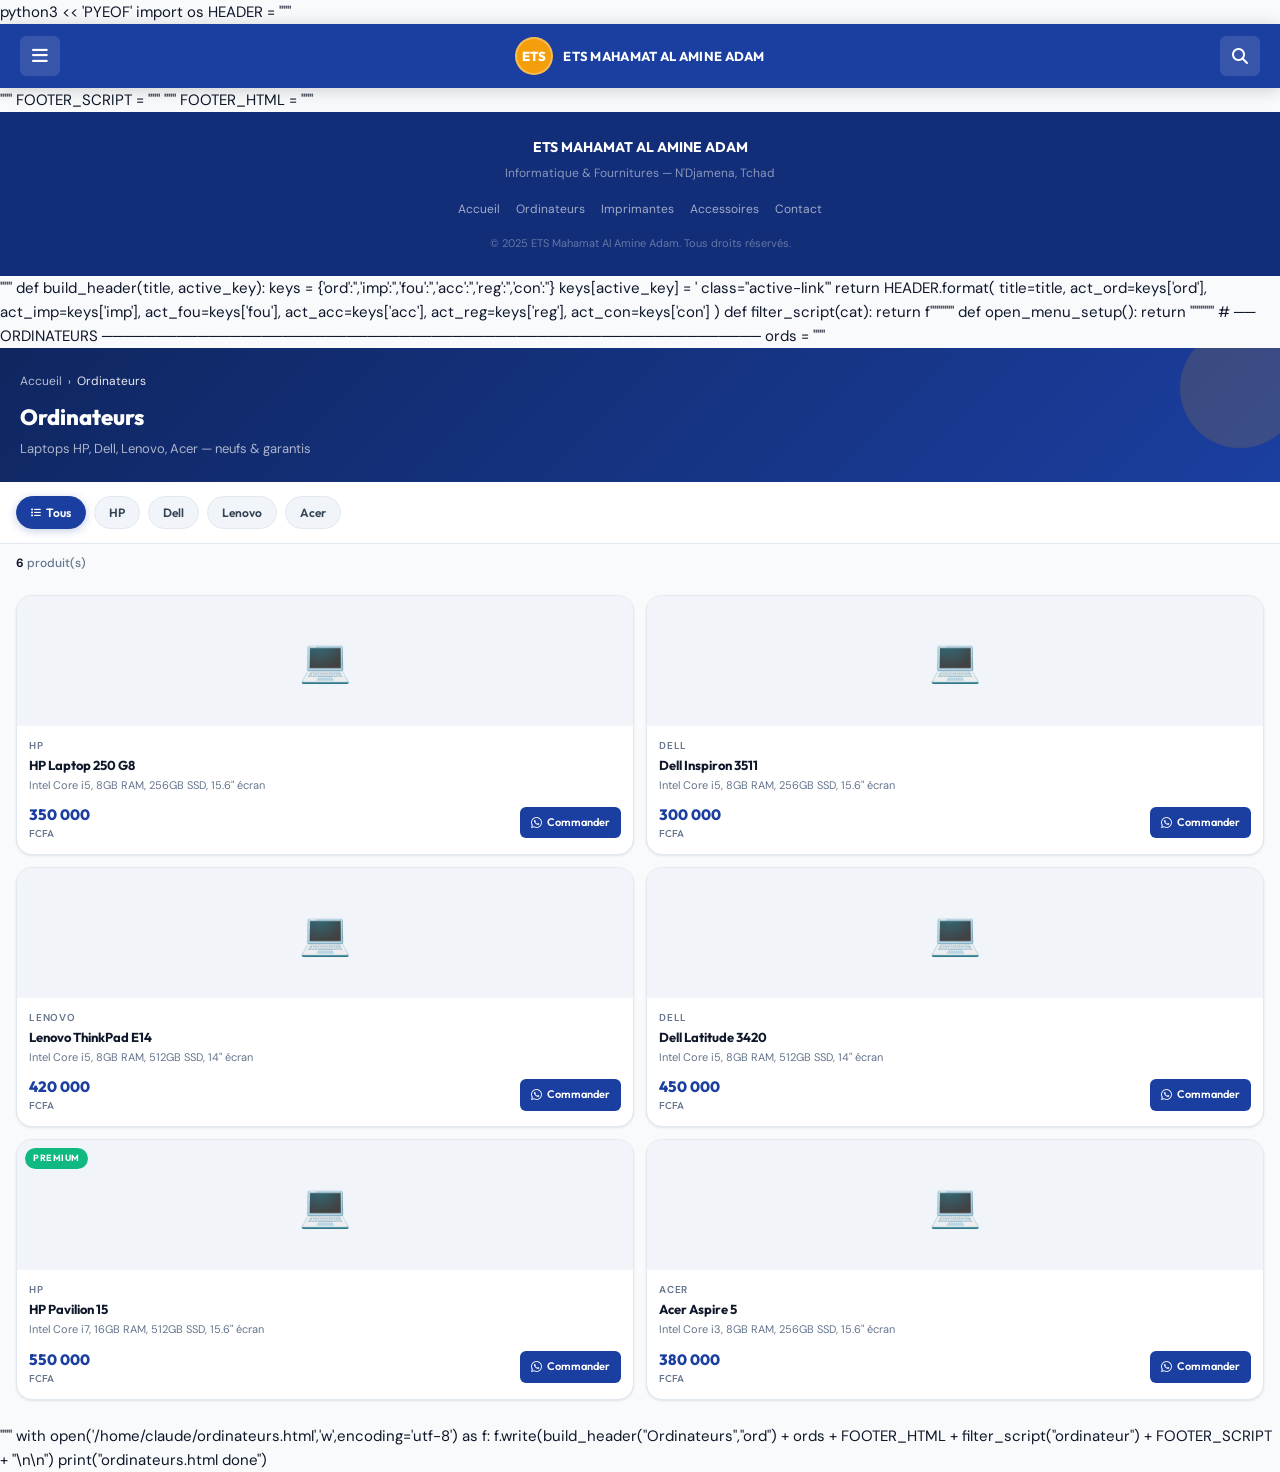
==== ordinateurs.html @ 122f4b89 "Add files via upload" ====
python3 << 'PYEOF'
import os

HEADER = """<!DOCTYPE html>
<html lang="fr">
<head>
  <meta charset="UTF-8">
  <meta name="viewport" content="width=device-width, initial-scale=1.0">
  <title>{title} — ETS Mahamat Al Amine Adam</title>
  <link rel="stylesheet" href="style.css">
  <link rel="stylesheet" href="https://cdnjs.cloudflare.com/ajax/libs/font-awesome/6.5.0/css/all.min.css">
</head>
<body>
<div class="menu-overlay" id="menuOverlay" onclick="closeMenu()"></div>
<header class="header">
  <div class="top-bar">
    <button class="menu-btn" onclick="openMenu()"><i class="fa-solid fa-bars"></i></button>
    <div class="logo">
      <div class="logo-fallback">ETS</div>
      <span>ETS MAHAMAT AL AMINE ADAM</span>
    </div>
    <div class="header-icons">
      <button class="icon-btn" onclick="toggleSearch()"><i class="fa-solid fa-magnifying-glass"></i></button>
    </div>
  </div>
  <div class="search-bar" id="searchBar">
    <span class="search-icon-inner"><i class="fa-solid fa-magnifying-glass"></i></span>
    <input type="text" id="searchInput" placeholder="Rechercher un produit, une marque...">
  </div>
  <div id="searchResults"></div>
</header>
<nav class="dropdown-menu" id="dropdownMenu">
  <div class="menu-header">
    <div class="menu-logo"><div class="menu-logo-badge">ETS</div><span>ETS MAHAMAT<br>AL AMINE ADAM</span></div>
    <button class="close-btn" onclick="closeMenu()"><i class="fa-solid fa-xmark"></i></button>
  </div>
  <ul>
    <li><a href="index.html"><span class="nav-icon"><i class="fa-solid fa-house"></i></span>Accueil</a></li>
    <li><a href="ordinateurs.html"{act_ord}><span class="nav-icon"><i class="fa-solid fa-laptop"></i></span>Ordinateurs</a></li>
    <li><a href="imprimantes.html"{act_imp}><span class="nav-icon"><i class="fa-solid fa-print"></i></span>Imprimantes</a></li>
    <li><a href="fournitures.html"{act_fou}><span class="nav-icon"><i class="fa-solid fa-pencil"></i></span>Fournitures Scolaires</a></li>
    <li><a href="accessoires.html"{act_acc}><span class="nav-icon"><i class="fa-solid fa-computer-mouse"></i></span>Accessoires</a></li>
    <li><a href="registres.html"{act_reg}><span class="nav-icon"><i class="fa-solid fa-book"></i></span>Livres & Registres</a></li>
    <li><a href="contacts.html"{act_con}><span class="nav-icon"><i class="fa-solid fa-phone"></i></span>Contact</a></li>
  </ul>
  <div class="menu-social">
    <a href="https://facebook.com/Ibrahim%20Mahamat%20Al%20Amine" target="_blank"><i class="fab fa-facebook-f"></i></a>
    <a href="https://instagram.com/ibra.alamine7" target="_blank"><i class="fab fa-instagram"></i></a>
    <a href="https://snapchat.com/add/ibra_alamine7" target="_blank"><i class="fab fa-snapchat-ghost"></i></a>
    <a href="https://wa.me/23566322486" target="_blank"><i class="fab fa-whatsapp"></i></a>
  </div>
</nav>"""

FOOTER_SCRIPT = """<script src="products.js"></script>
<script src="search.js"></script>
<script>
function openMenu(){{document.getElementById('dropdownMenu').classList.add('active');document.getElementById('menuOverlay').classList.add('active');document.body.style.overflow='hidden';}}
function closeMenu(){{document.getElementById('dropdownMenu').classList.remove('active');document.getElementById('menuOverlay').classList.remove('active');document.body.style.overflow='';}}
function toggleSearch(){{const bar=document.getElementById('searchBar');bar.classList.toggle('open');if(bar.classList.contains('open'))document.getElementById('searchInput').focus();else{{document.getElementById('searchResults').innerHTML='';document.getElementById('searchInput').value='';}}}}
</script>"""

FOOTER_HTML = """<footer class="footer">
  <div class="footer-logo">ETS MAHAMAT AL AMINE ADAM</div>
  <div class="footer-sub">Informatique & Fournitures — N'Djamena, Tchad</div>
  <div class="footer-links">
    <a href="index.html">Accueil</a><a href="ordinateurs.html">Ordinateurs</a><a href="imprimantes.html">Imprimantes</a><a href="accessoires.html">Accessoires</a><a href="contacts.html">Contact</a>
  </div>
  <div class="footer-copy">© 2025 ETS Mahamat Al Amine Adam. Tous droits réservés.</div>
</footer>"""

def build_header(title, active_key):
    keys = {'ord':'','imp':'','fou':'','acc':'','reg':'','con':''}
    keys[active_key] = ' class="active-link"'
    return HEADER.format(
        title=title,
        act_ord=keys['ord'], act_imp=keys['imp'], act_fou=keys['fou'],
        act_acc=keys['acc'], act_reg=keys['reg'], act_con=keys['con']
    )

def filter_script(cat):
    return f"""<script>
document.addEventListener("DOMContentLoaded", function () {{
  openMenuSetup();
  const products = document.querySelectorAll(".product-card-item");
  window.filterBrand = function(brand, el) {{
    document.querySelectorAll(".filter-chip").forEach(b=>b.classList.remove("active"));
    if(el) el.classList.add("active");
    let count=0;
    products.forEach(p=>{{
      const show = brand==="all"||p.dataset.brand===brand;
      p.style.display = show?"":"none";
      if(show) count++;
    }});
    document.getElementById("productCount").innerHTML = "<strong>"+count+"</strong> produit(s) trouvé(s)";
  }};
  document.getElementById("productCount").innerHTML = "<strong>"+products.length+"</strong> produit(s)";
}});
</script>"""

def open_menu_setup():
    return """<script>
function openMenuSetup(){
  // already handled globally
}
</script>"""

# ── ORDINATEURS ──────────────────────────────────────────────────────────────
ords = """
<div class="page-hero">
  <div class="breadcrumb"><a href="index.html">Accueil</a><span class="breadcrumb-sep">›</span><span>Ordinateurs</span></div>
  <div class="page-title-main">Ordinateurs</div>
  <div class="page-subtitle">Laptops HP, Dell, Lenovo, Acer — neufs & garantis</div>
</div>
<div class="filter-bar">
  <span class="filter-chip active" onclick="filterBrand('all',this)"><i class="fa-solid fa-list" style="font-size:10px;"></i> Tous</span>
  <span class="filter-chip" onclick="filterBrand('hp',this)">HP</span>
  <span class="filter-chip" onclick="filterBrand('dell',this)">Dell</span>
  <span class="filter-chip" onclick="filterBrand('lenovo',this)">Lenovo</span>
  <span class="filter-chip" onclick="filterBrand('acer',this)">Acer</span>
</div>
<div class="product-count" id="productCount"></div>
<div class="products-list">
  <a href="produit.html?name=HP%20Laptop%20250%20G8&price=350000&img=images%2Fhp-laptop250g8-p1.jfif&desc=Intel%20Core%20i5%2C%208GB%20RAM%2C%20256GB%20SSD%2C%2015.6%20%C3%A9cran&cat=ordinateur&brand=HP" class="product-card product-card-item" data-brand="hp"><div class="product-img-wrap"><img src="images/hp-laptop250g8-p1.jfif" alt="HP Laptop 250 G8" onerror="this.style.display='none';this.nextElementSibling.style.display='flex'"><div class="product-emoji" style="display:none;">💻</div></div><div class="product-body"><div class="product-brand">HP</div><div class="product-name">HP Laptop 250 G8</div><div class="product-specs">Intel Core i5, 8GB RAM, 256GB SSD, 15.6" écran</div><div class="product-footer"><div class="product-price">350 000<small>FCFA</small></div><span class="btn-order"><i class="fab fa-whatsapp" style="font-size:12px;"></i> Commander</span></div></div></a>
  <a href="produit.html?name=Dell%20Inspiron%203511&price=300000&img=images%2Fdellinspiron153511-p1.jfif&desc=Intel%20Core%20i5%2C%208GB%20RAM%2C%20256GB%20SSD%2C%2015.6%20%C3%A9cran&cat=ordinateur&brand=Dell" class="product-card product-card-item" data-brand="dell"><div class="product-img-wrap"><img src="images/dellinspiron153511-p1.jfif" alt="Dell Inspiron 3511" onerror="this.style.display='none';this.nextElementSibling.style.display='flex'"><div class="product-emoji" style="display:none;">💻</div></div><div class="product-body"><div class="product-brand">DELL</div><div class="product-name">Dell Inspiron 3511</div><div class="product-specs">Intel Core i5, 8GB RAM, 256GB SSD, 15.6" écran</div><div class="product-footer"><div class="product-price">300 000<small>FCFA</small></div><span class="btn-order"><i class="fab fa-whatsapp" style="font-size:12px;"></i> Commander</span></div></div></a>
  <a href="produit.html?name=Lenovo%20ThinkPad%20E14&price=420000&img=images%2Flenovothinkpade14-p1.jfif&desc=Intel%20Core%20i5%2C%208GB%20RAM%2C%20512GB%20SSD%2C%2014%20%C3%A9cran&cat=ordinateur&brand=Lenovo" class="product-card product-card-item" data-brand="lenovo"><div class="product-img-wrap"><img src="images/lenovothinkpade14-p1.jfif" alt="Lenovo ThinkPad E14" onerror="this.style.display='none';this.nextElementSibling.style.display='flex'"><div class="product-emoji" style="display:none;">💻</div></div><div class="product-body"><div class="product-brand">LENOVO</div><div class="product-name">Lenovo ThinkPad E14</div><div class="product-specs">Intel Core i5, 8GB RAM, 512GB SSD, 14" écran</div><div class="product-footer"><div class="product-price">420 000<small>FCFA</small></div><span class="btn-order"><i class="fab fa-whatsapp" style="font-size:12px;"></i> Commander</span></div></div></a>
  <a href="produit.html?name=Dell%20Latitude%203420&price=450000&img=images%2Fdelllatitude342-p1.jfif&desc=Intel%20Core%20i5%2C%208GB%20RAM%2C%20512GB%20SSD%2C%2014%20%C3%A9cran&cat=ordinateur&brand=Dell" class="product-card product-card-item" data-brand="dell"><div class="product-img-wrap"><img src="images/delllatitude342-p1.jfif" alt="Dell Latitude 3420" onerror="this.style.display='none';this.nextElementSibling.style.display='flex'"><div class="product-emoji" style="display:none;">💻</div></div><div class="product-body"><div class="product-brand">DELL</div><div class="product-name">Dell Latitude 3420</div><div class="product-specs">Intel Core i5, 8GB RAM, 512GB SSD, 14" écran</div><div class="product-footer"><div class="product-price">450 000<small>FCFA</small></div><span class="btn-order"><i class="fab fa-whatsapp" style="font-size:12px;"></i> Commander</span></div></div></a>
  <a href="produit.html?name=HP%20Pavilion%2015&price=550000&img=images%2Fhp-pavilion15-p1.jfif&desc=Intel%20Core%20i7%2C%2016GB%20RAM%2C%20512GB%20SSD%2C%2015.6%20%C3%A9cran&cat=ordinateur&brand=HP" class="product-card product-card-item" data-brand="hp"><div class="product-img-wrap"><img src="images/hp-pavilion15-p1.jfif" alt="HP Pavilion 15" onerror="this.style.display='none';this.nextElementSibling.style.display='flex'"><div class="product-emoji" style="display:none;">💻</div><span class="product-badge new">Premium</span></div><div class="product-body"><div class="product-brand">HP</div><div class="product-name">HP Pavilion 15</div><div class="product-specs">Intel Core i7, 16GB RAM, 512GB SSD, 15.6" écran</div><div class="product-footer"><div class="product-price">550 000<small>FCFA</small></div><span class="btn-order"><i class="fab fa-whatsapp" style="font-size:12px;"></i> Commander</span></div></div></a>
  <a href="produit.html?name=Acer%20Aspire%205&price=380000&img=images%2Faceraspire5-p1.jfif&desc=Intel%20Core%20i3%2C%208GB%20RAM%2C%20256GB%20SSD%2C%2015.6%20%C3%A9cran&cat=ordinateur&brand=Acer" class="product-card product-card-item" data-brand="acer"><div class="product-img-wrap"><img src="images/aceraspire5-p1.jfif" alt="Acer Aspire 5" onerror="this.style.display='none';this.nextElementSibling.style.display='flex'"><div class="product-emoji" style="display:none;">💻</div></div><div class="product-body"><div class="product-brand">ACER</div><div class="product-name">Acer Aspire 5</div><div class="product-specs">Intel Core i3, 8GB RAM, 256GB SSD, 15.6" écran</div><div class="product-footer"><div class="product-price">380 000<small>FCFA</small></div><span class="btn-order"><i class="fab fa-whatsapp" style="font-size:12px;"></i> Commander</span></div></div></a>
</div>"""

with open('/home/claude/ordinateurs.html','w',encoding='utf-8') as f:
    f.write(build_header("Ordinateurs","ord") + ords + FOOTER_HTML + filter_script("ordinateur") + FOOTER_SCRIPT + "\n</body>\n</html>")

print("ordinateurs.html done")
---- style.css ----
/* ============================================================
   ETS MAHAMAT AL AMINE ADAM — Professional Store CSS
   ============================================================ */

@import url('https://fonts.googleapis.com/css2?family=Outfit:wght@300;400;500;600;700;800&family=DM+Sans:ital,wght@0,300;0,400;0,500;0,600;1,300&display=swap');

/* ── Variables ─────────────────────────────────────────────── */
:root {
  --blue:        #1B3FA0;
  --blue-dark:   #132e78;
  --blue-mid:    #2452c0;
  --blue-light:  #e8eef9;
  --blue-xlight: #f0f4fd;
  --accent:      #F59E0B;
  --accent-dark: #d4870a;
  --green:       #10b981;
  --red:         #ef4444;
  --text-1:      #0f172a;
  --text-2:      #334155;
  --text-3:      #64748b;
  --text-4:      #94a3b8;
  --border:      #e2e8f0;
  --border-2:    #cbd5e1;
  --surface:     #ffffff;
  --surface-2:   #f8fafc;
  --surface-3:   #f1f5f9;
  --radius-sm:   6px;
  --radius:      10px;
  --radius-lg:   16px;
  --radius-xl:   24px;
  --shadow-sm:   0 1px 3px rgba(0,0,0,.06), 0 1px 2px rgba(0,0,0,.04);
  --shadow:      0 4px 16px rgba(27,63,160,.08), 0 1px 4px rgba(0,0,0,.04);
  --shadow-md:   0 8px 32px rgba(27,63,160,.12), 0 2px 8px rgba(0,0,0,.06);
  --shadow-lg:   0 20px 48px rgba(27,63,160,.16), 0 4px 12px rgba(0,0,0,.08);
  --font:        'Outfit', sans-serif;
  --font-body:   'DM Sans', sans-serif;
  --transition:  0.2s cubic-bezier(.4,0,.2,1);
  --header-h:    64px;
}

/* ── Reset ──────────────────────────────────────────────────── */
*, *::before, *::after { box-sizing: border-box; margin: 0; padding: 0; }
html { scroll-behavior: smooth; }
body {
  font-family: var(--font-body);
  background: var(--surface-2);
  color: var(--text-1);
  font-size: 15px;
  line-height: 1.6;
  -webkit-font-smoothing: antialiased;
}
img { display: block; max-width: 100%; }
a { text-decoration: none; color: inherit; }
ul { list-style: none; }
button { cursor: pointer; font-family: var(--font); border: none; background: none; }

/* ── Header ─────────────────────────────────────────────────── */
.header {
  position: sticky;
  top: 0;
  z-index: 200;
  background: var(--blue);
  height: var(--header-h);
  box-shadow: 0 2px 16px rgba(0,0,0,.18);
}

.top-bar {
  display: flex;
  align-items: center;
  height: var(--header-h);
  padding: 0 20px;
  gap: 12px;
}

.menu-btn {
  width: 40px; height: 40px;
  display: flex; align-items: center; justify-content: center;
  background: rgba(255,255,255,.12);
  color: #fff;
  font-size: 18px;
  border-radius: var(--radius-sm);
  transition: background var(--transition);
  flex-shrink: 0;
}
.menu-btn:hover { background: rgba(255,255,255,.2); }

.logo {
  display: flex;
  align-items: center;
  gap: 10px;
  flex: 1;
  justify-content: center;
  overflow: hidden;
}
.logo img {
  width: 38px; height: 38px;
  border-radius: 50%;
  object-fit: cover;
  border: 2px solid rgba(255,255,255,.3);
  flex-shrink: 0;
}
.logo-fallback {
  width: 38px; height: 38px;
  border-radius: 50%;
  background: var(--accent);
  display: flex; align-items: center; justify-content: center;
  font-family: var(--font);
  font-weight: 800;
  font-size: 13px;
  color: #fff;
  flex-shrink: 0;
  border: 2px solid rgba(255,255,255,.3);
}
.logo span {
  font-family: var(--font);
  font-weight: 700;
  font-size: 13px;
  color: #fff;
  letter-spacing: .3px;
  white-space: nowrap;
  overflow: hidden;
  text-overflow: ellipsis;
}

.header-icons {
  display: flex;
  align-items: center;
  gap: 4px;
  flex-shrink: 0;
}
.icon-btn {
  width: 40px; height: 40px;
  display: flex; align-items: center; justify-content: center;
  background: rgba(255,255,255,.12);
  color: #fff;
  font-size: 16px;
  border-radius: var(--radius-sm);
  transition: background var(--transition);
  position: relative;
}
.icon-btn:hover { background: rgba(255,255,255,.22); }

/* ── Search Bar ─────────────────────────────────────────────── */
.search-bar {
  display: none;
  background: var(--blue-dark);
  padding: 10px 16px;
  border-top: 1px solid rgba(255,255,255,.1);
  position: relative;
}
.search-bar.open { display: block; }
.search-bar input {
  width: 100%;
  padding: 10px 16px 10px 40px;
  background: rgba(255,255,255,.13);
  border: 1px solid rgba(255,255,255,.18);
  border-radius: var(--radius);
  color: #fff;
  font-family: var(--font-body);
  font-size: 14px;
  outline: none;
  transition: border-color var(--transition), background var(--transition);
}
.search-bar input::placeholder { color: rgba(255,255,255,.5); }
.search-bar input:focus {
  background: rgba(255,255,255,.2);
  border-color: rgba(255,255,255,.4);
}
.search-icon-inner {
  position: absolute;
  left: 28px;
  top: 50%;
  transform: translateY(-50%);
  color: rgba(255,255,255,.5);
  font-size: 15px;
  pointer-events: none;
}

#searchResults {
  background: var(--surface);
  border-radius: 0 0 var(--radius-lg) var(--radius-lg);
  overflow: hidden;
  box-shadow: var(--shadow-md);
  max-height: 380px;
  overflow-y: auto;
}
#searchResults .product {
  display: flex;
  align-items: center;
  gap: 12px;
  padding: 10px 16px;
  border-bottom: 1px solid var(--border);
  transition: background var(--transition);
}
#searchResults .product:hover { background: var(--blue-xlight); }
#searchResults .product img {
  width: 48px; height: 48px;
  object-fit: cover;
  border-radius: var(--radius-sm);
  background: var(--surface-3);
  flex-shrink: 0;
}
#searchResults .product .info { flex: 1; overflow: hidden; }
#searchResults .product h3 {
  font-family: var(--font);
  font-size: 13px;
  font-weight: 600;
  color: var(--text-1);
  white-space: nowrap; overflow: hidden; text-overflow: ellipsis;
}
#searchResults .product .specs { font-size: 11px; color: var(--text-3); }
#searchResults .product .price {
  font-family: var(--font);
  font-weight: 700;
  font-size: 13px;
  color: var(--blue);
  white-space: nowrap;
  flex-shrink: 0;
}

/* ── Dropdown Menu ──────────────────────────────────────────── */
.dropdown-menu {
  position: fixed;
  top: 0; left: -100%;
  width: min(300px, 85vw);
  height: 100vh;
  background: var(--blue-dark);
  z-index: 1000;
  display: flex;
  flex-direction: column;
  transition: left 0.3s cubic-bezier(.4,0,.2,1);
  overflow-y: auto;
}
.dropdown-menu.active { left: 0; }

.menu-overlay {
  display: none;
  position: fixed;
  inset: 0;
  background: rgba(0,0,0,.5);
  z-index: 999;
  backdrop-filter: blur(2px);
}
.menu-overlay.active { display: block; }

.menu-header {
  display: flex;
  align-items: center;
  justify-content: space-between;
  padding: 18px 20px;
  border-bottom: 1px solid rgba(255,255,255,.1);
}
.menu-logo {
  display: flex; align-items: center; gap: 10px;
}
.menu-logo-badge {
  width: 34px; height: 34px;
  border-radius: 50%;
  background: var(--accent);
  display: flex; align-items: center; justify-content: center;
  font-family: var(--font);
  font-weight: 800; font-size: 11px; color: #fff;
}
.menu-logo span {
  font-family: var(--font);
  font-size: 11px; font-weight: 600;
  color: rgba(255,255,255,.8);
  line-height: 1.3;
  max-width: 160px;
}
.close-btn {
  width: 34px; height: 34px;
  display: flex; align-items: center; justify-content: center;
  background: rgba(255,255,255,.1);
  color: #fff; font-size: 16px;
  border-radius: var(--radius-sm);
  transition: background var(--transition);
}
.close-btn:hover { background: rgba(255,255,255,.2); }

.dropdown-menu ul { padding: 12px 0; flex: 1; }
.dropdown-menu ul li a {
  display: flex;
  align-items: center;
  gap: 12px;
  padding: 13px 20px;
  color: rgba(255,255,255,.8);
  font-family: var(--font);
  font-size: 14px;
  font-weight: 500;
  border-left: 3px solid transparent;
  transition: all var(--transition);
}
.dropdown-menu ul li a:hover,
.dropdown-menu ul li a.active-link {
  color: #fff;
  background: rgba(255,255,255,.08);
  border-left-color: var(--accent);
}
.dropdown-menu ul li a .nav-icon {
  font-size: 17px;
  width: 22px;
  text-align: center;
  flex-shrink: 0;
}

.menu-social {
  display: flex;
  gap: 10px;
  padding: 20px;
  border-top: 1px solid rgba(255,255,255,.1);
}
.menu-social a {
  width: 38px; height: 38px;
  border-radius: 50%;
  background: rgba(255,255,255,.1);
  display: flex; align-items: center; justify-content: center;
  color: #fff;
  font-size: 15px;
  transition: background var(--transition);
}
.menu-social a:hover { background: var(--accent); }

/* ── Hero ───────────────────────────────────────────────────── */
.hero {
  position: relative;
  background: linear-gradient(135deg, #0f2660 0%, #1B3FA0 50%, #2452c0 100%);
  padding: 44px 20px 40px;
  overflow: hidden;
  text-align: center;
}
.hero::before {
  content: '';
  position: absolute;
  inset: 0;
  background:
    radial-gradient(ellipse 60% 80% at 80% 50%, rgba(245,158,11,.12) 0%, transparent 60%),
    radial-gradient(ellipse 50% 60% at 10% 80%, rgba(255,255,255,.05) 0%, transparent 50%);
  pointer-events: none;
}
.hero-badge {
  display: inline-flex;
  align-items: center;
  gap: 6px;
  background: rgba(245,158,11,.2);
  border: 1px solid rgba(245,158,11,.4);
  color: var(--accent);
  font-family: var(--font);
  font-size: 11px;
  font-weight: 600;
  padding: 5px 12px;
  border-radius: 100px;
  margin-bottom: 16px;
  text-transform: uppercase;
  letter-spacing: .8px;
}
.hero h1 {
  font-family: var(--font);
  font-size: clamp(22px, 6vw, 28px);
  font-weight: 800;
  color: #fff;
  line-height: 1.25;
  margin-bottom: 12px;
  position: relative;
}
.hero h1 span { color: var(--accent); }
.hero p {
  color: rgba(255,255,255,.75);
  font-size: 14px;
  line-height: 1.7;
  max-width: 380px;
  margin: 0 auto 24px;
  position: relative;
}
.hero-btns {
  display: flex;
  gap: 10px;
  justify-content: center;
  flex-wrap: wrap;
  position: relative;
}
.btn-primary {
  display: inline-flex;
  align-items: center;
  gap: 7px;
  background: var(--accent);
  color: #fff;
  font-family: var(--font);
  font-weight: 600;
  font-size: 14px;
  padding: 11px 22px;
  border-radius: var(--radius);
  transition: all var(--transition);
  box-shadow: 0 4px 14px rgba(245,158,11,.4);
}
.btn-primary:hover {
  background: var(--accent-dark);
  transform: translateY(-1px);
  box-shadow: 0 6px 20px rgba(245,158,11,.5);
}
.btn-outline {
  display: inline-flex;
  align-items: center;
  gap: 7px;
  background: rgba(255,255,255,.1);
  border: 1px solid rgba(255,255,255,.3);
  color: #fff;
  font-family: var(--font);
  font-weight: 500;
  font-size: 14px;
  padding: 11px 22px;
  border-radius: var(--radius);
  transition: all var(--transition);
}
.btn-outline:hover {
  background: rgba(255,255,255,.18);
  border-color: rgba(255,255,255,.5);
}
.hero-stats {
  display: flex;
  justify-content: center;
  gap: 24px;
  margin-top: 28px;
  position: relative;
  padding-top: 24px;
  border-top: 1px solid rgba(255,255,255,.1);
}
.hero-stat { text-align: center; }
.hero-stat strong {
  display: block;
  font-family: var(--font);
  font-size: 20px;
  font-weight: 800;
  color: #fff;
}
.hero-stat span {
  font-size: 11px;
  color: rgba(255,255,255,.6);
  text-transform: uppercase;
  letter-spacing: .5px;
}

/* ── Features Strip ─────────────────────────────────────────── */
.features {
  display: grid;
  grid-template-columns: repeat(2, 1fr);
  gap: 1px;
  background: var(--border);
  border-top: 1px solid var(--border);
}
.feature {
  display: flex;
  align-items: center;
  gap: 10px;
  padding: 14px 14px;
  background: var(--surface);
}
.feature-icon {
  width: 38px; height: 38px;
  border-radius: var(--radius-sm);
  background: var(--blue-xlight);
  display: flex; align-items: center; justify-content: center;
  font-size: 18px;
  flex-shrink: 0;
}
.feature-text h4 {
  font-family: var(--font);
  font-size: 12px;
  font-weight: 700;
  color: var(--text-1);
  margin-bottom: 1px;
}
.feature-text p { font-size: 11px; color: var(--text-3); }

/* ── Section Titles ─────────────────────────────────────────── */
.section-header {
  padding: 28px 16px 16px;
  display: flex;
  align-items: center;
  justify-content: space-between;
}
.section-title-wrap {}
.section-label {
  display: inline-block;
  font-family: var(--font);
  font-size: 10px;
  font-weight: 700;
  color: var(--blue);
  text-transform: uppercase;
  letter-spacing: 1.5px;
  margin-bottom: 4px;
}
.section-title {
  font-family: var(--font);
  font-size: 20px;
  font-weight: 800;
  color: var(--text-1);
}
.section-link {
  font-family: var(--font);
  font-size: 13px;
  font-weight: 600;
  color: var(--blue);
  display: flex;
  align-items: center;
  gap: 4px;
  white-space: nowrap;
}
.section-link:hover { color: var(--blue-mid); }

/* ── Category Grid ──────────────────────────────────────────── */
.cat-grid {
  display: grid;
  grid-template-columns: repeat(3, 1fr);
  gap: 10px;
  padding: 0 16px 24px;
}
.cat-card {
  border-radius: var(--radius-lg);
  overflow: hidden;
  background: var(--surface);
  border: 1px solid var(--border);
  box-shadow: var(--shadow-sm);
  transition: all var(--transition);
  cursor: pointer;
  position: relative;
}
.cat-card:hover {
  transform: translateY(-3px);
  box-shadow: var(--shadow-md);
  border-color: var(--blue-light);
}
.cat-card:active { transform: translateY(0); }
.cat-img-wrap {
  height: 72px;
  display: flex; align-items: center; justify-content: center;
  font-size: 30px;
  background: var(--blue-xlight);
  position: relative;
  overflow: hidden;
}
.cat-img-wrap img {
  width: 100%; height: 100%;
  object-fit: cover;
  position: absolute; inset: 0;
}
.cat-img-wrap .cat-emoji {
  position: relative; z-index: 1;
}
.cat-body {
  padding: 10px 10px 12px;
}
.cat-body h3 {
  font-family: var(--font);
  font-size: 11px;
  font-weight: 700;
  color: var(--text-1);
  margin-bottom: 2px;
  line-height: 1.3;
}
.cat-body p {
  font-size: 10px;
  color: var(--blue);
  font-weight: 500;
}

/* ── Products Grid ──────────────────────────────────────────── */
.products-section { padding: 0 16px 24px; }
.products-grid {
  display: grid;
  grid-template-columns: repeat(2, 1fr);
  gap: 12px;
}
.product-card {
  background: var(--surface);
  border: 1px solid var(--border);
  border-radius: var(--radius-lg);
  overflow: hidden;
  cursor: pointer;
  transition: all var(--transition);
  box-shadow: var(--shadow-sm);
  position: relative;
}
.product-card:hover {
  transform: translateY(-3px);
  box-shadow: var(--shadow-md);
  border-color: var(--blue-light);
}
.product-card:active { transform: translateY(0); }
.product-img-wrap {
  position: relative;
  height: 130px;
  background: var(--surface-3);
  overflow: hidden;
}
.product-img-wrap img {
  width: 100%; height: 100%;
  object-fit: cover;
  transition: transform 0.4s ease;
}
.product-card:hover .product-img-wrap img { transform: scale(1.04); }
.product-img-wrap .product-emoji {
  position: absolute;
  inset: 0;
  display: flex; align-items: center; justify-content: center;
  font-size: 42px;
}
.product-badge {
  position: absolute;
  top: 8px; left: 8px;
  background: var(--blue);
  color: #fff;
  font-family: var(--font);
  font-size: 9px;
  font-weight: 700;
  padding: 3px 8px;
  border-radius: 100px;
  text-transform: uppercase;
  letter-spacing: .5px;
}
.product-badge.new { background: var(--green); }
.product-body { padding: 12px; }
.product-brand {
  font-size: 10px;
  font-weight: 600;
  color: var(--text-3);
  text-transform: uppercase;
  letter-spacing: .8px;
  margin-bottom: 3px;
}
.product-name {
  font-family: var(--font);
  font-size: 13px;
  font-weight: 700;
  color: var(--text-1);
  margin-bottom: 4px;
  line-height: 1.3;
}
.product-specs {
  font-size: 11px;
  color: var(--text-3);
  margin-bottom: 10px;
  line-height: 1.4;
  display: -webkit-box;
  -webkit-line-clamp: 2;
  -webkit-box-orient: vertical;
  overflow: hidden;
}
.product-footer {
  display: flex;
  align-items: center;
  justify-content: space-between;
}
.product-price {
  font-family: var(--font);
  font-size: 15px;
  font-weight: 800;
  color: var(--blue);
}
.product-price small {
  font-size: 10px;
  font-weight: 500;
  color: var(--text-3);
  display: block;
  margin-top: -1px;
}
.btn-order {
  display: flex;
  align-items: center;
  gap: 5px;
  background: var(--blue);
  color: #fff;
  font-family: var(--font);
  font-size: 11px;
  font-weight: 600;
  padding: 7px 11px;
  border-radius: var(--radius-sm);
  transition: all var(--transition);
  white-space: nowrap;
}
.btn-order:hover { background: var(--blue-mid); }
.btn-order:active { transform: scale(.97); }

/* ── Page Header (inner pages) ──────────────────────────────── */
.page-hero {
  background: linear-gradient(135deg, #0f2660 0%, #1B3FA0 100%);
  padding: 24px 20px 22px;
  position: relative;
  overflow: hidden;
}
.page-hero::before {
  content: '';
  position: absolute;
  right: -20px; top: -20px;
  width: 120px; height: 120px;
  border-radius: 50%;
  background: rgba(245,158,11,.15);
}
.breadcrumb {
  display: flex;
  align-items: center;
  gap: 6px;
  font-size: 12px;
  color: rgba(255,255,255,.6);
  margin-bottom: 8px;
}
.breadcrumb a {
  color: rgba(255,255,255,.7);
  transition: color var(--transition);
}
.breadcrumb a:hover { color: var(--accent); }
.breadcrumb span { color: rgba(255,255,255,.9); }
.breadcrumb-sep { font-size: 10px; }
.page-title-main {
  font-family: var(--font);
  font-size: 22px;
  font-weight: 800;
  color: #fff;
  margin-bottom: 4px;
}
.page-subtitle {
  font-size: 13px;
  color: rgba(255,255,255,.65);
}

/* ── Filters ────────────────────────────────────────────────── */
.filter-bar {
  padding: 14px 16px;
  background: var(--surface);
  border-bottom: 1px solid var(--border);
  display: flex;
  align-items: center;
  gap: 8px;
  overflow-x: auto;
  -webkit-overflow-scrolling: touch;
  scrollbar-width: none;
}
.filter-bar::-webkit-scrollbar { display: none; }
.filter-chip {
  display: inline-flex;
  align-items: center;
  gap: 5px;
  background: var(--surface-3);
  border: 1.5px solid var(--border);
  color: var(--text-2);
  font-family: var(--font);
  font-size: 12px;
  font-weight: 600;
  padding: 6px 14px;
  border-radius: 100px;
  white-space: nowrap;
  cursor: pointer;
  transition: all var(--transition);
  flex-shrink: 0;
}
.filter-chip:hover {
  border-color: var(--blue);
  color: var(--blue);
  background: var(--blue-xlight);
}
.filter-chip.active {
  background: var(--blue);
  border-color: var(--blue);
  color: #fff;
  box-shadow: 0 2px 8px rgba(27,63,160,.25);
}
.product-count {
  padding: 10px 16px;
  font-size: 12px;
  color: var(--text-3);
  font-weight: 500;
}
.product-count strong { color: var(--text-1); font-weight: 700; }

/* ── Products Listing Page ──────────────────────────────────── */
.products-list {
  display: grid;
  grid-template-columns: repeat(2, 1fr);
  gap: 12px;
  padding: 12px 16px 24px;
}

/* ── Promo Banner ───────────────────────────────────────────── */
.promo-banner {
  margin: 0 16px 16px;
  background: linear-gradient(135deg, #0f2660, #1B3FA0);
  border-radius: var(--radius-lg);
  padding: 18px 20px;
  display: flex;
  align-items: center;
  justify-content: space-between;
  overflow: hidden;
  position: relative;
}
.promo-banner::before {
  content: '';
  position: absolute;
  right: -10px; top: -15px;
  width: 100px; height: 100px;
  border-radius: 50%;
  background: rgba(245,158,11,.15);
}
.promo-text h3 {
  font-family: var(--font);
  font-size: 15px;
  font-weight: 800;
  color: #fff;
  margin-bottom: 3px;
}
.promo-text p { font-size: 12px; color: rgba(255,255,255,.7); }
.promo-action {
  background: var(--accent);
  color: #fff;
  font-family: var(--font);
  font-size: 12px;
  font-weight: 700;
  padding: 9px 16px;
  border-radius: var(--radius);
  white-space: nowrap;
  flex-shrink: 0;
  transition: all var(--transition);
  box-shadow: 0 3px 10px rgba(245,158,11,.4);
  position: relative;
  z-index: 1;
}
.promo-action:hover { background: var(--accent-dark); }

/* ── Product Detail Page ────────────────────────────────────── */
.detail-back {
  display: inline-flex;
  align-items: center;
  gap: 6px;
  font-family: var(--font);
  font-size: 13px;
  font-weight: 600;
  color: rgba(255,255,255,.8);
  margin-bottom: 8px;
  cursor: pointer;
  transition: color var(--transition);
}
.detail-back:hover { color: var(--accent); }

.detail-wrapper { padding: 0 0 32px; }

.detail-img-card {
  background: var(--surface-3);
  display: flex; align-items: center; justify-content: center;
  min-height: 260px;
  position: relative;
  overflow: hidden;
}
.detail-img-card img {
  width: 100%;
  max-height: 300px;
  object-fit: contain;
  padding: 16px;
}
.detail-img-card .detail-emoji {
  font-size: 90px;
  position: absolute;
  opacity: .15;
  right: -10px; bottom: -10px;
}

.detail-content { padding: 20px 16px 0; }

.detail-brand {
  font-size: 11px;
  font-weight: 700;
  color: var(--text-3);
  text-transform: uppercase;
  letter-spacing: 1px;
  margin-bottom: 6px;
}
.detail-name {
  font-family: var(--font);
  font-size: 22px;
  font-weight: 800;
  color: var(--text-1);
  line-height: 1.25;
  margin-bottom: 10px;
}
.detail-price-row {
  display: flex;
  align-items: center;
  gap: 12px;
  margin-bottom: 12px;
}
.detail-price {
  font-family: var(--font);
  font-size: 26px;
  font-weight: 800;
  color: var(--blue);
}
.detail-price small { font-size: 13px; font-weight: 500; }
.stock-badge {
  display: inline-flex;
  align-items: center;
  gap: 5px;
  background: #d1fae5;
  color: #065f46;
  font-family: var(--font);
  font-size: 11px;
  font-weight: 700;
  padding: 4px 10px;
  border-radius: 100px;
}
.stock-dot {
  width: 6px; height: 6px;
  border-radius: 50%;
  background: var(--green);
}

.detail-divider {
  height: 1px;
  background: var(--border);
  margin: 16px 0;
}

.detail-specs-grid {
  display: grid;
  grid-template-columns: repeat(2, 1fr);
  gap: 10px;
  margin-bottom: 16px;
}
.spec-item {
  background: var(--blue-xlight);
  border-radius: var(--radius);
  padding: 10px 12px;
}
.spec-item .spec-label {
  font-size: 10px;
  font-weight: 700;
  color: var(--text-3);
  text-transform: uppercase;
  letter-spacing: .8px;
  margin-bottom: 3px;
}
.spec-item .spec-val {
  font-family: var(--font);
  font-size: 13px;
  font-weight: 600;
  color: var(--text-1);
}

.qty-section { margin-bottom: 16px; }
.qty-label {
  font-family: var(--font);
  font-size: 13px;
  font-weight: 600;
  color: var(--text-2);
  margin-bottom: 10px;
}
.qty-row {
  display: flex;
  align-items: center;
  gap: 0;
  background: var(--surface-3);
  border: 1.5px solid var(--border-2);
  border-radius: var(--radius);
  overflow: hidden;
  width: fit-content;
}
.qty-btn {
  width: 44px; height: 44px;
  display: flex; align-items: center; justify-content: center;
  font-size: 20px;
  font-weight: 300;
  color: var(--text-2);
  transition: all var(--transition);
  background: transparent;
}
.qty-btn:hover { background: var(--border); color: var(--blue); }
.qty-input {
  width: 52px; height: 44px;
  text-align: center;
  border: none;
  border-left: 1.5px solid var(--border-2);
  border-right: 1.5px solid var(--border-2);
  background: var(--surface);
  font-family: var(--font);
  font-size: 16px;
  font-weight: 700;
  color: var(--text-1);
  outline: none;
}

.action-btns {
  display: flex;
  flex-direction: column;
  gap: 10px;
}
.btn-wa {
  display: flex;
  align-items: center;
  justify-content: center;
  gap: 10px;
  background: #25D366;
  color: #fff;
  font-family: var(--font);
  font-size: 15px;
  font-weight: 700;
  padding: 15px;
  border-radius: var(--radius);
  border: none;
  cursor: pointer;
  transition: all var(--transition);
  box-shadow: 0 4px 14px rgba(37,211,102,.35);
  text-decoration: none;
}
.btn-wa:hover {
  background: #1ebe5d;
  transform: translateY(-1px);
  box-shadow: 0 6px 20px rgba(37,211,102,.45);
}
.btn-wa i { font-size: 20px; }
.btn-wa-outline {
  display: flex;
  align-items: center;
  justify-content: center;
  gap: 8px;
  background: transparent;
  color: var(--blue);
  font-family: var(--font);
  font-size: 14px;
  font-weight: 600;
  padding: 13px;
  border-radius: var(--radius);
  border: 1.5px solid var(--blue);
  cursor: pointer;
  transition: all var(--transition);
  text-decoration: none;
}
.btn-wa-outline:hover { background: var(--blue-xlight); }

.detail-guarantee {
  display: flex;
  align-items: center;
  gap: 8px;
  background: var(--surface-3);
  border-radius: var(--radius);
  padding: 12px 14px;
  margin-top: 14px;
}
.detail-guarantee .g-icon { font-size: 20px; }
.detail-guarantee p { font-size: 12px; color: var(--text-2); line-height: 1.4; }
.detail-guarantee strong { font-weight: 700; color: var(--text-1); }

/* ── Contact Page ───────────────────────────────────────────── */
.contact-wrapper { padding: 20px 16px; }
.contact-card {
  background: var(--surface);
  border: 1px solid var(--border);
  border-radius: var(--radius-lg);
  overflow: hidden;
  box-shadow: var(--shadow);
  margin-bottom: 14px;
}
.contact-card-header {
  background: var(--blue-xlight);
  padding: 14px 16px;
  display: flex;
  align-items: center;
  gap: 10px;
  border-bottom: 1px solid var(--border);
}
.contact-card-header .ch-icon {
  width: 36px; height: 36px;
  border-radius: var(--radius-sm);
  background: var(--blue);
  display: flex; align-items: center; justify-content: center;
  font-size: 16px;
}
.contact-card-header h3 {
  font-family: var(--font);
  font-size: 14px;
  font-weight: 700;
  color: var(--text-1);
}
.contact-card-body { padding: 14px 16px; }
.contact-row {
  display: flex;
  align-items: center;
  gap: 10px;
  padding: 10px 0;
  border-bottom: 1px solid var(--border);
}
.contact-row:last-child { border-bottom: none; }
.contact-row-icon {
  width: 34px; height: 34px;
  border-radius: var(--radius-sm);
  background: var(--blue-xlight);
  display: flex; align-items: center; justify-content: center;
  font-size: 15px;
  flex-shrink: 0;
}
.contact-row-text { flex: 1; }
.contact-row-text .cr-label {
  font-size: 10px;
  font-weight: 700;
  color: var(--text-3);
  text-transform: uppercase;
  letter-spacing: .8px;
}
.contact-row-text .cr-val {
  font-family: var(--font);
  font-size: 14px;
  font-weight: 600;
  color: var(--text-1);
}
.contact-row-text .cr-val a {
  color: var(--blue);
  transition: color var(--transition);
}
.contact-row-text .cr-val a:hover { color: var(--blue-mid); }

.btn-wa-full {
  display: flex;
  align-items: center;
  justify-content: center;
  gap: 10px;
  background: #25D366;
  color: #fff;
  font-family: var(--font);
  font-size: 15px;
  font-weight: 700;
  padding: 15px;
  border-radius: var(--radius);
  transition: all var(--transition);
  box-shadow: 0 4px 14px rgba(37,211,102,.35);
  margin-bottom: 14px;
}
.btn-wa-full:hover {
  background: #1ebe5d;
  box-shadow: 0 6px 20px rgba(37,211,102,.45);
}
.btn-wa-full i { font-size: 20px; }
.social-row {
  display: flex;
  gap: 10px;
  margin-bottom: 24px;
}
.social-btn {
  flex: 1;
  display: flex;
  align-items: center;
  justify-content: center;
  gap: 8px;
  padding: 12px;
  border-radius: var(--radius);
  font-family: var(--font);
  font-size: 13px;
  font-weight: 600;
  border: 1.5px solid var(--border);
  color: var(--text-2);
  transition: all var(--transition);
  background: var(--surface);
}
.social-btn:hover { border-color: var(--blue); color: var(--blue); background: var(--blue-xlight); }
.social-btn i { font-size: 16px; }
.social-btn.fb i { color: #1877f2; }
.social-btn.ig i { color: #e1306c; }
.social-btn.sc i { color: #fffc00; background: #000; border-radius: 3px; }

/* ── Footer ─────────────────────────────────────────────────── */
.footer {
  background: var(--blue-dark);
  padding: 24px 20px;
  text-align: center;
}
.footer-logo {
  font-family: var(--font);
  font-size: 14px;
  font-weight: 700;
  color: #fff;
  margin-bottom: 6px;
}
.footer-sub {
  font-size: 12px;
  color: rgba(255,255,255,.5);
  margin-bottom: 16px;
}
.footer-links {
  display: flex;
  justify-content: center;
  gap: 16px;
  flex-wrap: wrap;
  margin-bottom: 16px;
}
.footer-links a {
  font-size: 12px;
  color: rgba(255,255,255,.6);
  transition: color var(--transition);
}
.footer-links a:hover { color: var(--accent); }
.footer-copy {
  font-size: 11px;
  color: rgba(255,255,255,.35);
}

/* ── Utility ────────────────────────────────────────────────── */
.visually-hidden { position: absolute; width: 1px; height: 1px; overflow: hidden; clip: rect(0,0,0,0); }
.empty-state {
  grid-column: 1/-1;
  text-align: center;
  padding: 40px 20px;
  color: var(--text-3);
}
.empty-state .es-icon { font-size: 40px; margin-bottom: 10px; }
.empty-state p { font-size: 14px; }
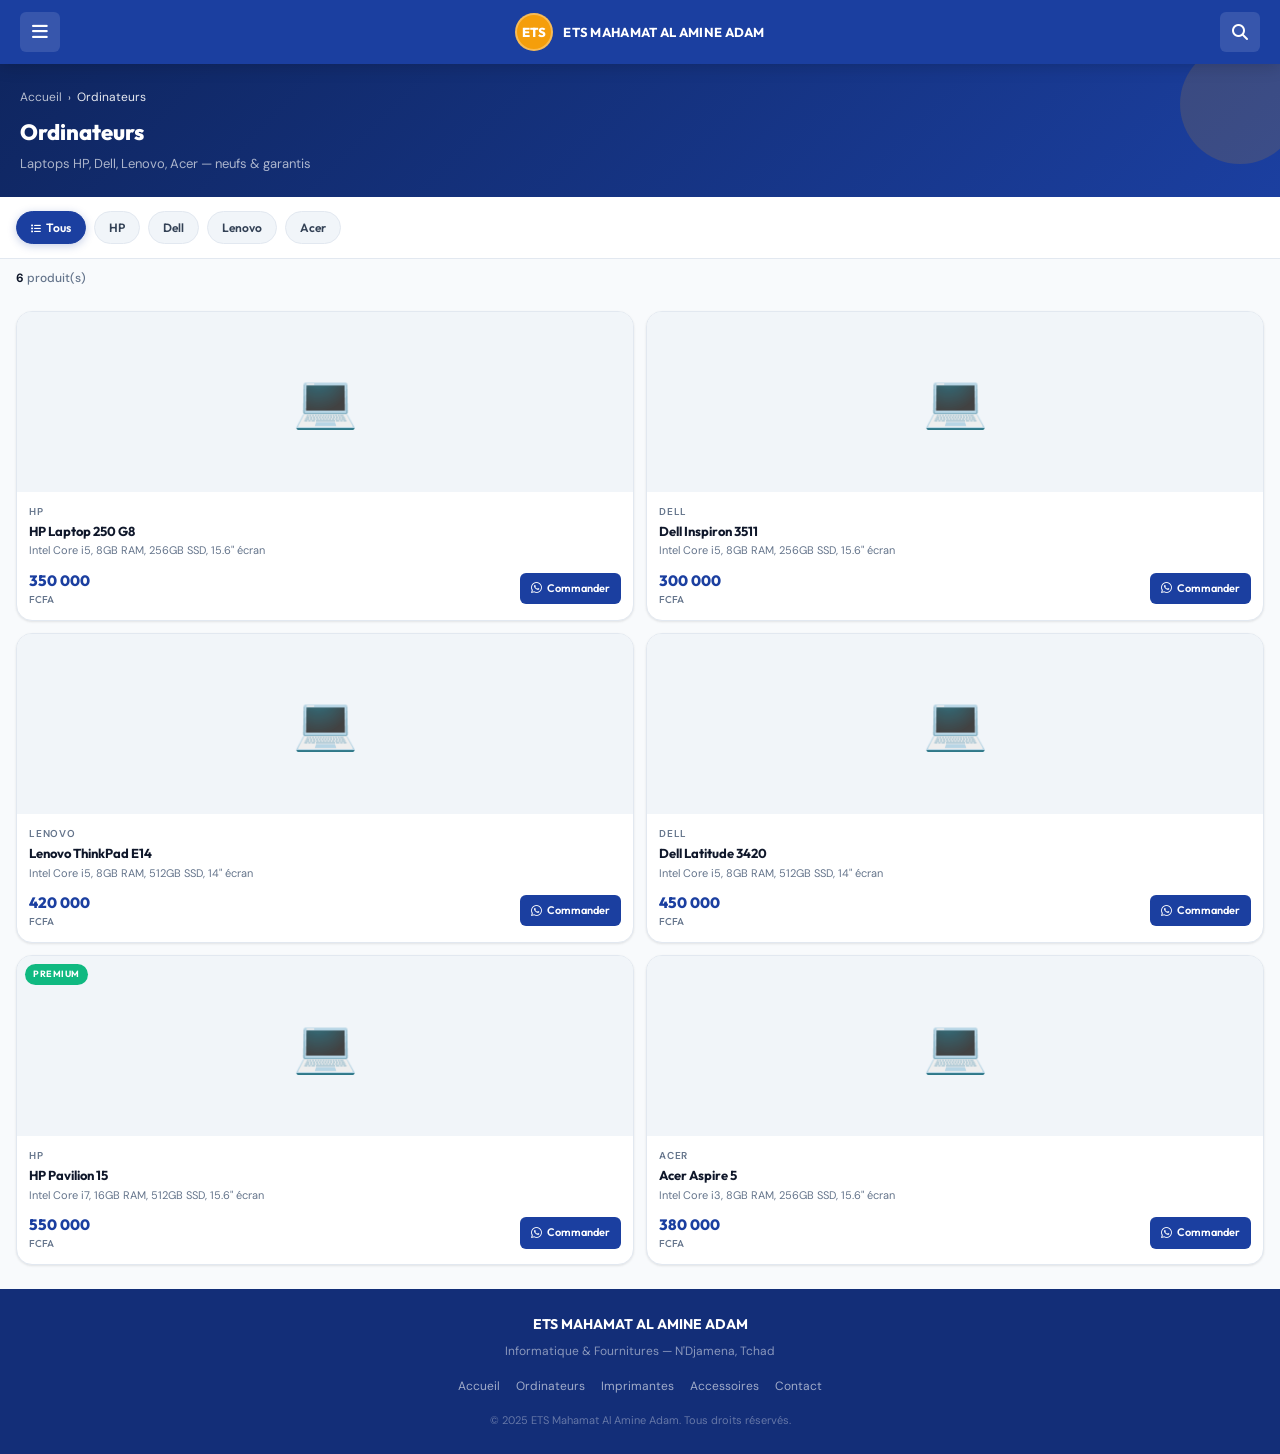
==== commit f0ae2d9e: "Add files via upload" ====
--- a/ordinateurs.html
+++ b/ordinateurs.html
@@ -1,12 +1,9 @@
-python3 << 'PYEOF'
-import os
-
-HEADER = """<!DOCTYPE html>
+<!DOCTYPE html>
 <html lang="fr">
 <head>
   <meta charset="UTF-8">
   <meta name="viewport" content="width=device-width, initial-scale=1.0">
-  <title>{title} — ETS Mahamat Al Amine Adam</title>
+  <title>Ordinateurs — ETS Mahamat Al Amine Adam</title>
   <link rel="stylesheet" href="style.css">
   <link rel="stylesheet" href="https://cdnjs.cloudflare.com/ajax/libs/font-awesome/6.5.0/css/all.min.css">
 </head>
@@ -36,12 +33,12 @@
   </div>
   <ul>
     <li><a href="index.html"><span class="nav-icon"><i class="fa-solid fa-house"></i></span>Accueil</a></li>
-    <li><a href="ordinateurs.html"{act_ord}><span class="nav-icon"><i class="fa-solid fa-laptop"></i></span>Ordinateurs</a></li>
-    <li><a href="imprimantes.html"{act_imp}><span class="nav-icon"><i class="fa-solid fa-print"></i></span>Imprimantes</a></li>
-    <li><a href="fournitures.html"{act_fou}><span class="nav-icon"><i class="fa-solid fa-pencil"></i></span>Fournitures Scolaires</a></li>
-    <li><a href="accessoires.html"{act_acc}><span class="nav-icon"><i class="fa-solid fa-computer-mouse"></i></span>Accessoires</a></li>
-    <li><a href="registres.html"{act_reg}><span class="nav-icon"><i class="fa-solid fa-book"></i></span>Livres & Registres</a></li>
-    <li><a href="contacts.html"{act_con}><span class="nav-icon"><i class="fa-solid fa-phone"></i></span>Contact</a></li>
+    <li><a href="ordinateurs.html" class="active-link"><span class="nav-icon"><i class="fa-solid fa-laptop"></i></span>Ordinateurs</a></li>
+    <li><a href="imprimantes.html"><span class="nav-icon"><i class="fa-solid fa-print"></i></span>Imprimantes</a></li>
+    <li><a href="fournitures.html"><span class="nav-icon"><i class="fa-solid fa-pencil"></i></span>Fournitures Scolaires</a></li>
+    <li><a href="accessoires.html"><span class="nav-icon"><i class="fa-solid fa-computer-mouse"></i></span>Accessoires</a></li>
+    <li><a href="registres.html"><span class="nav-icon"><i class="fa-solid fa-book"></i></span>Livres & Registres</a></li>
+    <li><a href="contacts.html"><span class="nav-icon"><i class="fa-solid fa-phone"></i></span>Contact</a></li>
   </ul>
   <div class="menu-social">
     <a href="https://facebook.com/Ibrahim%20Mahamat%20Al%20Amine" target="_blank"><i class="fab fa-facebook-f"></i></a>
@@ -49,63 +46,7 @@
     <a href="https://snapchat.com/add/ibra_alamine7" target="_blank"><i class="fab fa-snapchat-ghost"></i></a>
     <a href="https://wa.me/23566322486" target="_blank"><i class="fab fa-whatsapp"></i></a>
   </div>
-</nav>"""
-
-FOOTER_SCRIPT = """<script src="products.js"></script>
-<script src="search.js"></script>
-<script>
-function openMenu(){{document.getElementById('dropdownMenu').classList.add('active');document.getElementById('menuOverlay').classList.add('active');document.body.style.overflow='hidden';}}
-function closeMenu(){{document.getElementById('dropdownMenu').classList.remove('active');document.getElementById('menuOverlay').classList.remove('active');document.body.style.overflow='';}}
-function toggleSearch(){{const bar=document.getElementById('searchBar');bar.classList.toggle('open');if(bar.classList.contains('open'))document.getElementById('searchInput').focus();else{{document.getElementById('searchResults').innerHTML='';document.getElementById('searchInput').value='';}}}}
-</script>"""
-
-FOOTER_HTML = """<footer class="footer">
-  <div class="footer-logo">ETS MAHAMAT AL AMINE ADAM</div>
-  <div class="footer-sub">Informatique & Fournitures — N'Djamena, Tchad</div>
-  <div class="footer-links">
-    <a href="index.html">Accueil</a><a href="ordinateurs.html">Ordinateurs</a><a href="imprimantes.html">Imprimantes</a><a href="accessoires.html">Accessoires</a><a href="contacts.html">Contact</a>
-  </div>
-  <div class="footer-copy">© 2025 ETS Mahamat Al Amine Adam. Tous droits réservés.</div>
-</footer>"""
-
-def build_header(title, active_key):
-    keys = {'ord':'','imp':'','fou':'','acc':'','reg':'','con':''}
-    keys[active_key] = ' class="active-link"'
-    return HEADER.format(
-        title=title,
-        act_ord=keys['ord'], act_imp=keys['imp'], act_fou=keys['fou'],
-        act_acc=keys['acc'], act_reg=keys['reg'], act_con=keys['con']
-    )
-
-def filter_script(cat):
-    return f"""<script>
-document.addEventListener("DOMContentLoaded", function () {{
-  openMenuSetup();
-  const products = document.querySelectorAll(".product-card-item");
-  window.filterBrand = function(brand, el) {{
-    document.querySelectorAll(".filter-chip").forEach(b=>b.classList.remove("active"));
-    if(el) el.classList.add("active");
-    let count=0;
-    products.forEach(p=>{{
-      const show = brand==="all"||p.dataset.brand===brand;
-      p.style.display = show?"":"none";
-      if(show) count++;
-    }});
-    document.getElementById("productCount").innerHTML = "<strong>"+count+"</strong> produit(s) trouvé(s)";
-  }};
-  document.getElementById("productCount").innerHTML = "<strong>"+products.length+"</strong> produit(s)";
-}});
-</script>"""
-
-def open_menu_setup():
-    return """<script>
-function openMenuSetup(){
-  // already handled globally
-}
-</script>"""
-
-# ── ORDINATEURS ──────────────────────────────────────────────────────────────
-ords = """
+</nav>
 <div class="page-hero">
   <div class="breadcrumb"><a href="index.html">Accueil</a><span class="breadcrumb-sep">›</span><span>Ordinateurs</span></div>
   <div class="page-title-main">Ordinateurs</div>
@@ -126,9 +67,38 @@
   <a href="produit.html?name=Dell%20Latitude%203420&price=450000&img=images%2Fdelllatitude342-p1.jfif&desc=Intel%20Core%20i5%2C%208GB%20RAM%2C%20512GB%20SSD%2C%2014%20%C3%A9cran&cat=ordinateur&brand=Dell" class="product-card product-card-item" data-brand="dell"><div class="product-img-wrap"><img src="images/delllatitude342-p1.jfif" alt="Dell Latitude 3420" onerror="this.style.display='none';this.nextElementSibling.style.display='flex'"><div class="product-emoji" style="display:none;">💻</div></div><div class="product-body"><div class="product-brand">DELL</div><div class="product-name">Dell Latitude 3420</div><div class="product-specs">Intel Core i5, 8GB RAM, 512GB SSD, 14" écran</div><div class="product-footer"><div class="product-price">450 000<small>FCFA</small></div><span class="btn-order"><i class="fab fa-whatsapp" style="font-size:12px;"></i> Commander</span></div></div></a>
   <a href="produit.html?name=HP%20Pavilion%2015&price=550000&img=images%2Fhp-pavilion15-p1.jfif&desc=Intel%20Core%20i7%2C%2016GB%20RAM%2C%20512GB%20SSD%2C%2015.6%20%C3%A9cran&cat=ordinateur&brand=HP" class="product-card product-card-item" data-brand="hp"><div class="product-img-wrap"><img src="images/hp-pavilion15-p1.jfif" alt="HP Pavilion 15" onerror="this.style.display='none';this.nextElementSibling.style.display='flex'"><div class="product-emoji" style="display:none;">💻</div><span class="product-badge new">Premium</span></div><div class="product-body"><div class="product-brand">HP</div><div class="product-name">HP Pavilion 15</div><div class="product-specs">Intel Core i7, 16GB RAM, 512GB SSD, 15.6" écran</div><div class="product-footer"><div class="product-price">550 000<small>FCFA</small></div><span class="btn-order"><i class="fab fa-whatsapp" style="font-size:12px;"></i> Commander</span></div></div></a>
   <a href="produit.html?name=Acer%20Aspire%205&price=380000&img=images%2Faceraspire5-p1.jfif&desc=Intel%20Core%20i3%2C%208GB%20RAM%2C%20256GB%20SSD%2C%2015.6%20%C3%A9cran&cat=ordinateur&brand=Acer" class="product-card product-card-item" data-brand="acer"><div class="product-img-wrap"><img src="images/aceraspire5-p1.jfif" alt="Acer Aspire 5" onerror="this.style.display='none';this.nextElementSibling.style.display='flex'"><div class="product-emoji" style="display:none;">💻</div></div><div class="product-body"><div class="product-brand">ACER</div><div class="product-name">Acer Aspire 5</div><div class="product-specs">Intel Core i3, 8GB RAM, 256GB SSD, 15.6" écran</div><div class="product-footer"><div class="product-price">380 000<small>FCFA</small></div><span class="btn-order"><i class="fab fa-whatsapp" style="font-size:12px;"></i> Commander</span></div></div></a>
-</div>"""
-
-with open('/home/claude/ordinateurs.html','w',encoding='utf-8') as f:
-    f.write(build_header("Ordinateurs","ord") + ords + FOOTER_HTML + filter_script("ordinateur") + FOOTER_SCRIPT + "\n</body>\n</html>")
-
-print("ordinateurs.html done")
+</div><footer class="footer">
+  <div class="footer-logo">ETS MAHAMAT AL AMINE ADAM</div>
+  <div class="footer-sub">Informatique & Fournitures — N'Djamena, Tchad</div>
+  <div class="footer-links">
+    <a href="index.html">Accueil</a><a href="ordinateurs.html">Ordinateurs</a><a href="imprimantes.html">Imprimantes</a><a href="accessoires.html">Accessoires</a><a href="contacts.html">Contact</a>
+  </div>
+  <div class="footer-copy">© 2025 ETS Mahamat Al Amine Adam. Tous droits réservés.</div>
+</footer><script>
+window.filterBrand = function(brand, el) {
+  document.querySelectorAll(".filter-chip").forEach(b => b.classList.remove("active"));
+  if (el) el.classList.add("active");
+  const products = document.querySelectorAll(".product-card-item");
+  let count = 0;
+  products.forEach(p => {
+    const show = brand === "all" || p.dataset.brand === brand;
+    p.style.display = show ? "" : "none";
+    if (show) count++;
+  });
+  const counter = document.getElementById("productCount");
+  if (counter) counter.innerHTML = "<strong>" + count + "</strong> produit(s) trouvé(s)";
+};
+document.addEventListener("DOMContentLoaded", function () {
+  const products = document.querySelectorAll(".product-card-item");
+  const counter = document.getElementById("productCount");
+  if (counter) counter.innerHTML = "<strong>" + products.length + "</strong> produit(s)";
+});
+</script><script src="products.js"></script>
+<script src="search.js"></script>
+<script>
+function openMenu(){{document.getElementById('dropdownMenu').classList.add('active');document.getElementById('menuOverlay').classList.add('active');document.body.style.overflow='hidden';}}
+function closeMenu(){{document.getElementById('dropdownMenu').classList.remove('active');document.getElementById('menuOverlay').classList.remove('active');document.body.style.overflow='';}}
+function toggleSearch(){{const bar=document.getElementById('searchBar');bar.classList.toggle('open');if(bar.classList.contains('open'))document.getElementById('searchInput').focus();else{{document.getElementById('searchResults').innerHTML='';document.getElementById('searchInput').value='';}}}}
+</script>
+</body>
+</html>
--- a/style.css
+++ b/style.css
@@ -1,1210 +1,1218 @@
-/* ============================================================
-   ETS MAHAMAT AL AMINE ADAM — Professional Store CSS
-   ============================================================ */
-
-@import url('https://fonts.googleapis.com/css2?family=Outfit:wght@300;400;500;600;700;800&family=DM+Sans:ital,wght@0,300;0,400;0,500;0,600;1,300&display=swap');
-
-/* ── Variables ─────────────────────────────────────────────── */
-:root {
-  --blue:        #1B3FA0;
-  --blue-dark:   #132e78;
-  --blue-mid:    #2452c0;
-  --blue-light:  #e8eef9;
-  --blue-xlight: #f0f4fd;
-  --accent:      #F59E0B;
-  --accent-dark: #d4870a;
-  --green:       #10b981;
-  --red:         #ef4444;
-  --text-1:      #0f172a;
-  --text-2:      #334155;
-  --text-3:      #64748b;
-  --text-4:      #94a3b8;
-  --border:      #e2e8f0;
-  --border-2:    #cbd5e1;
-  --surface:     #ffffff;
-  --surface-2:   #f8fafc;
-  --surface-3:   #f1f5f9;
-  --radius-sm:   6px;
-  --radius:      10px;
-  --radius-lg:   16px;
-  --radius-xl:   24px;
-  --shadow-sm:   0 1px 3px rgba(0,0,0,.06), 0 1px 2px rgba(0,0,0,.04);
-  --shadow:      0 4px 16px rgba(27,63,160,.08), 0 1px 4px rgba(0,0,0,.04);
-  --shadow-md:   0 8px 32px rgba(27,63,160,.12), 0 2px 8px rgba(0,0,0,.06);
-  --shadow-lg:   0 20px 48px rgba(27,63,160,.16), 0 4px 12px rgba(0,0,0,.08);
-  --font:        'Outfit', sans-serif;
-  --font-body:   'DM Sans', sans-serif;
-  --transition:  0.2s cubic-bezier(.4,0,.2,1);
-  --header-h:    64px;
-}
-
-/* ── Reset ──────────────────────────────────────────────────── */
-*, *::before, *::after { box-sizing: border-box; margin: 0; padding: 0; }
-html { scroll-behavior: smooth; }
-body {
-  font-family: var(--font-body);
-  background: var(--surface-2);
-  color: var(--text-1);
-  font-size: 15px;
-  line-height: 1.6;
-  -webkit-font-smoothing: antialiased;
-}
-img { display: block; max-width: 100%; }
-a { text-decoration: none; color: inherit; }
-ul { list-style: none; }
-button { cursor: pointer; font-family: var(--font); border: none; background: none; }
-
-/* ── Header ─────────────────────────────────────────────────── */
-.header {
-  position: sticky;
-  top: 0;
-  z-index: 200;
-  background: var(--blue);
-  height: var(--header-h);
-  box-shadow: 0 2px 16px rgba(0,0,0,.18);
-}
-
-.top-bar {
-  display: flex;
-  align-items: center;
-  height: var(--header-h);
-  padding: 0 20px;
-  gap: 12px;
-}
-
-.menu-btn {
-  width: 40px; height: 40px;
-  display: flex; align-items: center; justify-content: center;
-  background: rgba(255,255,255,.12);
-  color: #fff;
-  font-size: 18px;
-  border-radius: var(--radius-sm);
-  transition: background var(--transition);
-  flex-shrink: 0;
-}
-.menu-btn:hover { background: rgba(255,255,255,.2); }
-
-.logo {
-  display: flex;
-  align-items: center;
-  gap: 10px;
-  flex: 1;
-  justify-content: center;
-  overflow: hidden;
-}
-.logo img {
-  width: 38px; height: 38px;
-  border-radius: 50%;
-  object-fit: cover;
-  border: 2px solid rgba(255,255,255,.3);
-  flex-shrink: 0;
-}
-.logo-fallback {
-  width: 38px; height: 38px;
-  border-radius: 50%;
-  background: var(--accent);
-  display: flex; align-items: center; justify-content: center;
-  font-family: var(--font);
-  font-weight: 800;
-  font-size: 13px;
-  color: #fff;
-  flex-shrink: 0;
-  border: 2px solid rgba(255,255,255,.3);
-}
-.logo span {
-  font-family: var(--font);
-  font-weight: 700;
-  font-size: 13px;
-  color: #fff;
-  letter-spacing: .3px;
-  white-space: nowrap;
-  overflow: hidden;
-  text-overflow: ellipsis;
-}
-
-.header-icons {
-  display: flex;
-  align-items: center;
-  gap: 4px;
-  flex-shrink: 0;
-}
-.icon-btn {
-  width: 40px; height: 40px;
-  display: flex; align-items: center; justify-content: center;
-  background: rgba(255,255,255,.12);
-  color: #fff;
-  font-size: 16px;
-  border-radius: var(--radius-sm);
-  transition: background var(--transition);
-  position: relative;
-}
-.icon-btn:hover { background: rgba(255,255,255,.22); }
-
-/* ── Search Bar ─────────────────────────────────────────────── */
-.search-bar {
-  display: none;
-  background: var(--blue-dark);
-  padding: 10px 16px;
-  border-top: 1px solid rgba(255,255,255,.1);
-  position: relative;
-}
-.search-bar.open { display: block; }
-.search-bar input {
-  width: 100%;
-  padding: 10px 16px 10px 40px;
-  background: rgba(255,255,255,.13);
-  border: 1px solid rgba(255,255,255,.18);
-  border-radius: var(--radius);
-  color: #fff;
-  font-family: var(--font-body);
-  font-size: 14px;
-  outline: none;
-  transition: border-color var(--transition), background var(--transition);
-}
-.search-bar input::placeholder { color: rgba(255,255,255,.5); }
-.search-bar input:focus {
-  background: rgba(255,255,255,.2);
-  border-color: rgba(255,255,255,.4);
-}
-.search-icon-inner {
-  position: absolute;
-  left: 28px;
-  top: 50%;
-  transform: translateY(-50%);
-  color: rgba(255,255,255,.5);
-  font-size: 15px;
-  pointer-events: none;
-}
-
-#searchResults {
-  background: var(--surface);
-  border-radius: 0 0 var(--radius-lg) var(--radius-lg);
-  overflow: hidden;
-  box-shadow: var(--shadow-md);
-  max-height: 380px;
-  overflow-y: auto;
-}
-#searchResults .product {
-  display: flex;
-  align-items: center;
-  gap: 12px;
-  padding: 10px 16px;
-  border-bottom: 1px solid var(--border);
-  transition: background var(--transition);
-}
-#searchResults .product:hover { background: var(--blue-xlight); }
-#searchResults .product img {
-  width: 48px; height: 48px;
-  object-fit: cover;
-  border-radius: var(--radius-sm);
-  background: var(--surface-3);
-  flex-shrink: 0;
-}
-#searchResults .product .info { flex: 1; overflow: hidden; }
-#searchResults .product h3 {
-  font-family: var(--font);
-  font-size: 13px;
-  font-weight: 600;
-  color: var(--text-1);
-  white-space: nowrap; overflow: hidden; text-overflow: ellipsis;
-}
-#searchResults .product .specs { font-size: 11px; color: var(--text-3); }
-#searchResults .product .price {
-  font-family: var(--font);
-  font-weight: 700;
-  font-size: 13px;
-  color: var(--blue);
-  white-space: nowrap;
-  flex-shrink: 0;
-}
-
-/* ── Dropdown Menu ──────────────────────────────────────────── */
-.dropdown-menu {
-  position: fixed;
-  top: 0; left: -100%;
-  width: min(300px, 85vw);
-  height: 100vh;
-  background: var(--blue-dark);
-  z-index: 1000;
-  display: flex;
-  flex-direction: column;
-  transition: left 0.3s cubic-bezier(.4,0,.2,1);
-  overflow-y: auto;
-}
-.dropdown-menu.active { left: 0; }
-
-.menu-overlay {
-  display: none;
-  position: fixed;
-  inset: 0;
-  background: rgba(0,0,0,.5);
-  z-index: 999;
-  backdrop-filter: blur(2px);
-}
-.menu-overlay.active { display: block; }
-
-.menu-header {
-  display: flex;
-  align-items: center;
-  justify-content: space-between;
-  padding: 18px 20px;
-  border-bottom: 1px solid rgba(255,255,255,.1);
-}
-.menu-logo {
-  display: flex; align-items: center; gap: 10px;
-}
-.menu-logo-badge {
-  width: 34px; height: 34px;
-  border-radius: 50%;
-  background: var(--accent);
-  display: flex; align-items: center; justify-content: center;
-  font-family: var(--font);
-  font-weight: 800; font-size: 11px; color: #fff;
-}
-.menu-logo span {
-  font-family: var(--font);
-  font-size: 11px; font-weight: 600;
-  color: rgba(255,255,255,.8);
-  line-height: 1.3;
-  max-width: 160px;
-}
-.close-btn {
-  width: 34px; height: 34px;
-  display: flex; align-items: center; justify-content: center;
-  background: rgba(255,255,255,.1);
-  color: #fff; font-size: 16px;
-  border-radius: var(--radius-sm);
-  transition: background var(--transition);
-}
-.close-btn:hover { background: rgba(255,255,255,.2); }
-
-.dropdown-menu ul { padding: 12px 0; flex: 1; }
-.dropdown-menu ul li a {
-  display: flex;
-  align-items: center;
-  gap: 12px;
-  padding: 13px 20px;
-  color: rgba(255,255,255,.8);
-  font-family: var(--font);
-  font-size: 14px;
-  font-weight: 500;
-  border-left: 3px solid transparent;
-  transition: all var(--transition);
-}
-.dropdown-menu ul li a:hover,
-.dropdown-menu ul li a.active-link {
-  color: #fff;
-  background: rgba(255,255,255,.08);
-  border-left-color: var(--accent);
-}
-.dropdown-menu ul li a .nav-icon {
-  font-size: 17px;
-  width: 22px;
-  text-align: center;
-  flex-shrink: 0;
-}
-
-.menu-social {
-  display: flex;
-  gap: 10px;
-  padding: 20px;
-  border-top: 1px solid rgba(255,255,255,.1);
-}
-.menu-social a {
-  width: 38px; height: 38px;
-  border-radius: 50%;
-  background: rgba(255,255,255,.1);
-  display: flex; align-items: center; justify-content: center;
-  color: #fff;
-  font-size: 15px;
-  transition: background var(--transition);
-}
-.menu-social a:hover { background: var(--accent); }
-
-/* ── Hero ───────────────────────────────────────────────────── */
-.hero {
-  position: relative;
-  background: linear-gradient(135deg, #0f2660 0%, #1B3FA0 50%, #2452c0 100%);
-  padding: 44px 20px 40px;
-  overflow: hidden;
-  text-align: center;
-}
-.hero::before {
-  content: '';
-  position: absolute;
-  inset: 0;
-  background:
-    radial-gradient(ellipse 60% 80% at 80% 50%, rgba(245,158,11,.12) 0%, transparent 60%),
-    radial-gradient(ellipse 50% 60% at 10% 80%, rgba(255,255,255,.05) 0%, transparent 50%);
-  pointer-events: none;
-}
-.hero-badge {
-  display: inline-flex;
-  align-items: center;
-  gap: 6px;
-  background: rgba(245,158,11,.2);
-  border: 1px solid rgba(245,158,11,.4);
-  color: var(--accent);
-  font-family: var(--font);
-  font-size: 11px;
-  font-weight: 600;
-  padding: 5px 12px;
-  border-radius: 100px;
-  margin-bottom: 16px;
-  text-transform: uppercase;
-  letter-spacing: .8px;
-}
-.hero h1 {
-  font-family: var(--font);
-  font-size: clamp(22px, 6vw, 28px);
-  font-weight: 800;
-  color: #fff;
-  line-height: 1.25;
-  margin-bottom: 12px;
-  position: relative;
-}
-.hero h1 span { color: var(--accent); }
-.hero p {
-  color: rgba(255,255,255,.75);
-  font-size: 14px;
-  line-height: 1.7;
-  max-width: 380px;
-  margin: 0 auto 24px;
-  position: relative;
-}
-.hero-btns {
-  display: flex;
-  gap: 10px;
-  justify-content: center;
-  flex-wrap: wrap;
-  position: relative;
-}
-.btn-primary {
-  display: inline-flex;
-  align-items: center;
-  gap: 7px;
-  background: var(--accent);
-  color: #fff;
-  font-family: var(--font);
-  font-weight: 600;
-  font-size: 14px;
-  padding: 11px 22px;
-  border-radius: var(--radius);
-  transition: all var(--transition);
-  box-shadow: 0 4px 14px rgba(245,158,11,.4);
-}
-.btn-primary:hover {
-  background: var(--accent-dark);
-  transform: translateY(-1px);
-  box-shadow: 0 6px 20px rgba(245,158,11,.5);
-}
-.btn-outline {
-  display: inline-flex;
-  align-items: center;
-  gap: 7px;
-  background: rgba(255,255,255,.1);
-  border: 1px solid rgba(255,255,255,.3);
-  color: #fff;
-  font-family: var(--font);
-  font-weight: 500;
-  font-size: 14px;
-  padding: 11px 22px;
-  border-radius: var(--radius);
-  transition: all var(--transition);
-}
-.btn-outline:hover {
-  background: rgba(255,255,255,.18);
-  border-color: rgba(255,255,255,.5);
-}
-.hero-stats {
-  display: flex;
-  justify-content: center;
-  gap: 24px;
-  margin-top: 28px;
-  position: relative;
-  padding-top: 24px;
-  border-top: 1px solid rgba(255,255,255,.1);
-}
-.hero-stat { text-align: center; }
-.hero-stat strong {
-  display: block;
-  font-family: var(--font);
-  font-size: 20px;
-  font-weight: 800;
-  color: #fff;
-}
-.hero-stat span {
-  font-size: 11px;
-  color: rgba(255,255,255,.6);
-  text-transform: uppercase;
-  letter-spacing: .5px;
-}
-
-/* ── Features Strip ─────────────────────────────────────────── */
-.features {
-  display: grid;
-  grid-template-columns: repeat(2, 1fr);
-  gap: 1px;
-  background: var(--border);
-  border-top: 1px solid var(--border);
-}
-.feature {
-  display: flex;
-  align-items: center;
-  gap: 10px;
-  padding: 14px 14px;
-  background: var(--surface);
-}
-.feature-icon {
-  width: 38px; height: 38px;
-  border-radius: var(--radius-sm);
-  background: var(--blue-xlight);
-  display: flex; align-items: center; justify-content: center;
-  font-size: 18px;
-  flex-shrink: 0;
-}
-.feature-text h4 {
-  font-family: var(--font);
-  font-size: 12px;
-  font-weight: 700;
-  color: var(--text-1);
-  margin-bottom: 1px;
-}
-.feature-text p { font-size: 11px; color: var(--text-3); }
-
-/* ── Section Titles ─────────────────────────────────────────── */
-.section-header {
-  padding: 28px 16px 16px;
-  display: flex;
-  align-items: center;
-  justify-content: space-between;
-}
-.section-title-wrap {}
-.section-label {
-  display: inline-block;
-  font-family: var(--font);
-  font-size: 10px;
-  font-weight: 700;
-  color: var(--blue);
-  text-transform: uppercase;
-  letter-spacing: 1.5px;
-  margin-bottom: 4px;
-}
-.section-title {
-  font-family: var(--font);
-  font-size: 20px;
-  font-weight: 800;
-  color: var(--text-1);
-}
-.section-link {
-  font-family: var(--font);
-  font-size: 13px;
-  font-weight: 600;
-  color: var(--blue);
-  display: flex;
-  align-items: center;
-  gap: 4px;
-  white-space: nowrap;
-}
-.section-link:hover { color: var(--blue-mid); }
-
-/* ── Category Grid ──────────────────────────────────────────── */
-.cat-grid {
-  display: grid;
-  grid-template-columns: repeat(3, 1fr);
-  gap: 10px;
-  padding: 0 16px 24px;
-}
-.cat-card {
-  border-radius: var(--radius-lg);
-  overflow: hidden;
-  background: var(--surface);
-  border: 1px solid var(--border);
-  box-shadow: var(--shadow-sm);
-  transition: all var(--transition);
-  cursor: pointer;
-  position: relative;
-}
-.cat-card:hover {
-  transform: translateY(-3px);
-  box-shadow: var(--shadow-md);
-  border-color: var(--blue-light);
-}
-.cat-card:active { transform: translateY(0); }
-.cat-img-wrap {
-  height: 72px;
-  display: flex; align-items: center; justify-content: center;
-  font-size: 30px;
-  background: var(--blue-xlight);
-  position: relative;
-  overflow: hidden;
-}
-.cat-img-wrap img {
-  width: 100%; height: 100%;
-  object-fit: cover;
-  position: absolute; inset: 0;
-}
-.cat-img-wrap .cat-emoji {
-  position: relative; z-index: 1;
-}
-.cat-body {
-  padding: 10px 10px 12px;
-}
-.cat-body h3 {
-  font-family: var(--font);
-  font-size: 11px;
-  font-weight: 700;
-  color: var(--text-1);
-  margin-bottom: 2px;
-  line-height: 1.3;
-}
-.cat-body p {
-  font-size: 10px;
-  color: var(--blue);
-  font-weight: 500;
-}
-
-/* ── Products Grid ──────────────────────────────────────────── */
-.products-section { padding: 0 16px 24px; }
-.products-grid {
-  display: grid;
-  grid-template-columns: repeat(2, 1fr);
-  gap: 12px;
-}
-.product-card {
-  background: var(--surface);
-  border: 1px solid var(--border);
-  border-radius: var(--radius-lg);
-  overflow: hidden;
-  cursor: pointer;
-  transition: all var(--transition);
-  box-shadow: var(--shadow-sm);
-  position: relative;
-}
-.product-card:hover {
-  transform: translateY(-3px);
-  box-shadow: var(--shadow-md);
-  border-color: var(--blue-light);
-}
-.product-card:active { transform: translateY(0); }
-.product-img-wrap {
-  position: relative;
-  height: 130px;
-  background: var(--surface-3);
-  overflow: hidden;
-}
-.product-img-wrap img {
-  width: 100%; height: 100%;
-  object-fit: cover;
-  transition: transform 0.4s ease;
-}
-.product-card:hover .product-img-wrap img { transform: scale(1.04); }
-.product-img-wrap .product-emoji {
-  position: absolute;
-  inset: 0;
-  display: flex; align-items: center; justify-content: center;
-  font-size: 42px;
-}
-.product-badge {
-  position: absolute;
-  top: 8px; left: 8px;
-  background: var(--blue);
-  color: #fff;
-  font-family: var(--font);
-  font-size: 9px;
-  font-weight: 700;
-  padding: 3px 8px;
-  border-radius: 100px;
-  text-transform: uppercase;
-  letter-spacing: .5px;
-}
-.product-badge.new { background: var(--green); }
-.product-body { padding: 12px; }
-.product-brand {
-  font-size: 10px;
-  font-weight: 600;
-  color: var(--text-3);
-  text-transform: uppercase;
-  letter-spacing: .8px;
-  margin-bottom: 3px;
-}
-.product-name {
-  font-family: var(--font);
-  font-size: 13px;
-  font-weight: 700;
-  color: var(--text-1);
-  margin-bottom: 4px;
-  line-height: 1.3;
-}
-.product-specs {
-  font-size: 11px;
-  color: var(--text-3);
-  margin-bottom: 10px;
-  line-height: 1.4;
-  display: -webkit-box;
-  -webkit-line-clamp: 2;
-  -webkit-box-orient: vertical;
-  overflow: hidden;
-}
-.product-footer {
-  display: flex;
-  align-items: center;
-  justify-content: space-between;
-}
-.product-price {
-  font-family: var(--font);
-  font-size: 15px;
-  font-weight: 800;
-  color: var(--blue);
-}
-.product-price small {
-  font-size: 10px;
-  font-weight: 500;
-  color: var(--text-3);
-  display: block;
-  margin-top: -1px;
-}
-.btn-order {
-  display: flex;
-  align-items: center;
-  gap: 5px;
-  background: var(--blue);
-  color: #fff;
-  font-family: var(--font);
-  font-size: 11px;
-  font-weight: 600;
-  padding: 7px 11px;
-  border-radius: var(--radius-sm);
-  transition: all var(--transition);
-  white-space: nowrap;
-}
-.btn-order:hover { background: var(--blue-mid); }
-.btn-order:active { transform: scale(.97); }
-
-/* ── Page Header (inner pages) ──────────────────────────────── */
-.page-hero {
-  background: linear-gradient(135deg, #0f2660 0%, #1B3FA0 100%);
-  padding: 24px 20px 22px;
-  position: relative;
-  overflow: hidden;
-}
-.page-hero::before {
-  content: '';
-  position: absolute;
-  right: -20px; top: -20px;
-  width: 120px; height: 120px;
-  border-radius: 50%;
-  background: rgba(245,158,11,.15);
-}
-.breadcrumb {
-  display: flex;
-  align-items: center;
-  gap: 6px;
-  font-size: 12px;
-  color: rgba(255,255,255,.6);
-  margin-bottom: 8px;
-}
-.breadcrumb a {
-  color: rgba(255,255,255,.7);
-  transition: color var(--transition);
-}
-.breadcrumb a:hover { color: var(--accent); }
-.breadcrumb span { color: rgba(255,255,255,.9); }
-.breadcrumb-sep { font-size: 10px; }
-.page-title-main {
-  font-family: var(--font);
-  font-size: 22px;
-  font-weight: 800;
-  color: #fff;
-  margin-bottom: 4px;
-}
-.page-subtitle {
-  font-size: 13px;
-  color: rgba(255,255,255,.65);
-}
-
-/* ── Filters ────────────────────────────────────────────────── */
-.filter-bar {
-  padding: 14px 16px;
-  background: var(--surface);
-  border-bottom: 1px solid var(--border);
-  display: flex;
-  align-items: center;
-  gap: 8px;
-  overflow-x: auto;
-  -webkit-overflow-scrolling: touch;
-  scrollbar-width: none;
-}
-.filter-bar::-webkit-scrollbar { display: none; }
-.filter-chip {
-  display: inline-flex;
-  align-items: center;
-  gap: 5px;
-  background: var(--surface-3);
-  border: 1.5px solid var(--border);
-  color: var(--text-2);
-  font-family: var(--font);
-  font-size: 12px;
-  font-weight: 600;
-  padding: 6px 14px;
-  border-radius: 100px;
-  white-space: nowrap;
-  cursor: pointer;
-  transition: all var(--transition);
-  flex-shrink: 0;
-}
-.filter-chip:hover {
-  border-color: var(--blue);
-  color: var(--blue);
-  background: var(--blue-xlight);
-}
-.filter-chip.active {
-  background: var(--blue);
-  border-color: var(--blue);
-  color: #fff;
-  box-shadow: 0 2px 8px rgba(27,63,160,.25);
-}
-.product-count {
-  padding: 10px 16px;
-  font-size: 12px;
-  color: var(--text-3);
-  font-weight: 500;
-}
-.product-count strong { color: var(--text-1); font-weight: 700; }
-
-/* ── Products Listing Page ──────────────────────────────────── */
-.products-list {
-  display: grid;
-  grid-template-columns: repeat(2, 1fr);
-  gap: 12px;
-  padding: 12px 16px 24px;
-}
-
-/* ── Promo Banner ───────────────────────────────────────────── */
-.promo-banner {
-  margin: 0 16px 16px;
-  background: linear-gradient(135deg, #0f2660, #1B3FA0);
-  border-radius: var(--radius-lg);
-  padding: 18px 20px;
-  display: flex;
-  align-items: center;
-  justify-content: space-between;
-  overflow: hidden;
-  position: relative;
-}
-.promo-banner::before {
-  content: '';
-  position: absolute;
-  right: -10px; top: -15px;
-  width: 100px; height: 100px;
-  border-radius: 50%;
-  background: rgba(245,158,11,.15);
-}
-.promo-text h3 {
-  font-family: var(--font);
-  font-size: 15px;
-  font-weight: 800;
-  color: #fff;
-  margin-bottom: 3px;
-}
-.promo-text p { font-size: 12px; color: rgba(255,255,255,.7); }
-.promo-action {
-  background: var(--accent);
-  color: #fff;
-  font-family: var(--font);
-  font-size: 12px;
-  font-weight: 700;
-  padding: 9px 16px;
-  border-radius: var(--radius);
-  white-space: nowrap;
-  flex-shrink: 0;
-  transition: all var(--transition);
-  box-shadow: 0 3px 10px rgba(245,158,11,.4);
-  position: relative;
-  z-index: 1;
-}
-.promo-action:hover { background: var(--accent-dark); }
-
-/* ── Product Detail Page ────────────────────────────────────── */
-.detail-back {
-  display: inline-flex;
-  align-items: center;
-  gap: 6px;
-  font-family: var(--font);
-  font-size: 13px;
-  font-weight: 600;
-  color: rgba(255,255,255,.8);
-  margin-bottom: 8px;
-  cursor: pointer;
-  transition: color var(--transition);
-}
-.detail-back:hover { color: var(--accent); }
-
-.detail-wrapper { padding: 0 0 32px; }
-
-.detail-img-card {
-  background: var(--surface-3);
-  display: flex; align-items: center; justify-content: center;
-  min-height: 260px;
-  position: relative;
-  overflow: hidden;
-}
-.detail-img-card img {
-  width: 100%;
-  max-height: 300px;
-  object-fit: contain;
-  padding: 16px;
-}
-.detail-img-card .detail-emoji {
-  font-size: 90px;
-  position: absolute;
-  opacity: .15;
-  right: -10px; bottom: -10px;
-}
-
-.detail-content { padding: 20px 16px 0; }
-
-.detail-brand {
-  font-size: 11px;
-  font-weight: 700;
-  color: var(--text-3);
-  text-transform: uppercase;
-  letter-spacing: 1px;
-  margin-bottom: 6px;
-}
-.detail-name {
-  font-family: var(--font);
-  font-size: 22px;
-  font-weight: 800;
-  color: var(--text-1);
-  line-height: 1.25;
-  margin-bottom: 10px;
-}
-.detail-price-row {
-  display: flex;
-  align-items: center;
-  gap: 12px;
-  margin-bottom: 12px;
-}
-.detail-price {
-  font-family: var(--font);
-  font-size: 26px;
-  font-weight: 800;
-  color: var(--blue);
-}
-.detail-price small { font-size: 13px; font-weight: 500; }
-.stock-badge {
-  display: inline-flex;
-  align-items: center;
-  gap: 5px;
-  background: #d1fae5;
-  color: #065f46;
-  font-family: var(--font);
-  font-size: 11px;
-  font-weight: 700;
-  padding: 4px 10px;
-  border-radius: 100px;
-}
-.stock-dot {
-  width: 6px; height: 6px;
-  border-radius: 50%;
-  background: var(--green);
-}
-
-.detail-divider {
-  height: 1px;
-  background: var(--border);
-  margin: 16px 0;
-}
-
-.detail-specs-grid {
-  display: grid;
-  grid-template-columns: repeat(2, 1fr);
-  gap: 10px;
-  margin-bottom: 16px;
-}
-.spec-item {
-  background: var(--blue-xlight);
-  border-radius: var(--radius);
-  padding: 10px 12px;
-}
-.spec-item .spec-label {
-  font-size: 10px;
-  font-weight: 700;
-  color: var(--text-3);
-  text-transform: uppercase;
-  letter-spacing: .8px;
-  margin-bottom: 3px;
-}
-.spec-item .spec-val {
-  font-family: var(--font);
-  font-size: 13px;
-  font-weight: 600;
-  color: var(--text-1);
-}
-
-.qty-section { margin-bottom: 16px; }
-.qty-label {
-  font-family: var(--font);
-  font-size: 13px;
-  font-weight: 600;
-  color: var(--text-2);
-  margin-bottom: 10px;
-}
-.qty-row {
-  display: flex;
-  align-items: center;
-  gap: 0;
-  background: var(--surface-3);
-  border: 1.5px solid var(--border-2);
-  border-radius: var(--radius);
-  overflow: hidden;
-  width: fit-content;
-}
-.qty-btn {
-  width: 44px; height: 44px;
-  display: flex; align-items: center; justify-content: center;
-  font-size: 20px;
-  font-weight: 300;
-  color: var(--text-2);
-  transition: all var(--transition);
-  background: transparent;
-}
-.qty-btn:hover { background: var(--border); color: var(--blue); }
-.qty-input {
-  width: 52px; height: 44px;
-  text-align: center;
-  border: none;
-  border-left: 1.5px solid var(--border-2);
-  border-right: 1.5px solid var(--border-2);
-  background: var(--surface);
-  font-family: var(--font);
-  font-size: 16px;
-  font-weight: 700;
-  color: var(--text-1);
-  outline: none;
-}
-
-.action-btns {
-  display: flex;
-  flex-direction: column;
-  gap: 10px;
-}
-.btn-wa {
-  display: flex;
-  align-items: center;
-  justify-content: center;
-  gap: 10px;
-  background: #25D366;
-  color: #fff;
-  font-family: var(--font);
-  font-size: 15px;
-  font-weight: 700;
-  padding: 15px;
-  border-radius: var(--radius);
-  border: none;
-  cursor: pointer;
-  transition: all var(--transition);
-  box-shadow: 0 4px 14px rgba(37,211,102,.35);
-  text-decoration: none;
-}
-.btn-wa:hover {
-  background: #1ebe5d;
-  transform: translateY(-1px);
-  box-shadow: 0 6px 20px rgba(37,211,102,.45);
-}
-.btn-wa i { font-size: 20px; }
-.btn-wa-outline {
-  display: flex;
-  align-items: center;
-  justify-content: center;
-  gap: 8px;
-  background: transparent;
-  color: var(--blue);
-  font-family: var(--font);
-  font-size: 14px;
-  font-weight: 600;
-  padding: 13px;
-  border-radius: var(--radius);
-  border: 1.5px solid var(--blue);
-  cursor: pointer;
-  transition: all var(--transition);
-  text-decoration: none;
-}
-.btn-wa-outline:hover { background: var(--blue-xlight); }
-
-.detail-guarantee {
-  display: flex;
-  align-items: center;
-  gap: 8px;
-  background: var(--surface-3);
-  border-radius: var(--radius);
-  padding: 12px 14px;
-  margin-top: 14px;
-}
-.detail-guarantee .g-icon { font-size: 20px; }
-.detail-guarantee p { font-size: 12px; color: var(--text-2); line-height: 1.4; }
-.detail-guarantee strong { font-weight: 700; color: var(--text-1); }
-
-/* ── Contact Page ───────────────────────────────────────────── */
-.contact-wrapper { padding: 20px 16px; }
-.contact-card {
-  background: var(--surface);
-  border: 1px solid var(--border);
-  border-radius: var(--radius-lg);
-  overflow: hidden;
-  box-shadow: var(--shadow);
-  margin-bottom: 14px;
-}
-.contact-card-header {
-  background: var(--blue-xlight);
-  padding: 14px 16px;
-  display: flex;
-  align-items: center;
-  gap: 10px;
-  border-bottom: 1px solid var(--border);
-}
-.contact-card-header .ch-icon {
-  width: 36px; height: 36px;
-  border-radius: var(--radius-sm);
-  background: var(--blue);
-  display: flex; align-items: center; justify-content: center;
-  font-size: 16px;
-}
-.contact-card-header h3 {
-  font-family: var(--font);
-  font-size: 14px;
-  font-weight: 700;
-  color: var(--text-1);
-}
-.contact-card-body { padding: 14px 16px; }
-.contact-row {
-  display: flex;
-  align-items: center;
-  gap: 10px;
-  padding: 10px 0;
-  border-bottom: 1px solid var(--border);
-}
-.contact-row:last-child { border-bottom: none; }
-.contact-row-icon {
-  width: 34px; height: 34px;
-  border-radius: var(--radius-sm);
-  background: var(--blue-xlight);
-  display: flex; align-items: center; justify-content: center;
-  font-size: 15px;
-  flex-shrink: 0;
-}
-.contact-row-text { flex: 1; }
-.contact-row-text .cr-label {
-  font-size: 10px;
-  font-weight: 700;
-  color: var(--text-3);
-  text-transform: uppercase;
-  letter-spacing: .8px;
-}
-.contact-row-text .cr-val {
-  font-family: var(--font);
-  font-size: 14px;
-  font-weight: 600;
-  color: var(--text-1);
-}
-.contact-row-text .cr-val a {
-  color: var(--blue);
-  transition: color var(--transition);
-}
-.contact-row-text .cr-val a:hover { color: var(--blue-mid); }
-
-.btn-wa-full {
-  display: flex;
-  align-items: center;
-  justify-content: center;
-  gap: 10px;
-  background: #25D366;
-  color: #fff;
-  font-family: var(--font);
-  font-size: 15px;
-  font-weight: 700;
-  padding: 15px;
-  border-radius: var(--radius);
-  transition: all var(--transition);
-  box-shadow: 0 4px 14px rgba(37,211,102,.35);
-  margin-bottom: 14px;
-}
-.btn-wa-full:hover {
-  background: #1ebe5d;
-  box-shadow: 0 6px 20px rgba(37,211,102,.45);
-}
-.btn-wa-full i { font-size: 20px; }
-.social-row {
-  display: flex;
-  gap: 10px;
-  margin-bottom: 24px;
-}
-.social-btn {
-  flex: 1;
-  display: flex;
-  align-items: center;
-  justify-content: center;
-  gap: 8px;
-  padding: 12px;
-  border-radius: var(--radius);
-  font-family: var(--font);
-  font-size: 13px;
-  font-weight: 600;
-  border: 1.5px solid var(--border);
-  color: var(--text-2);
-  transition: all var(--transition);
-  background: var(--surface);
-}
-.social-btn:hover { border-color: var(--blue); color: var(--blue); background: var(--blue-xlight); }
-.social-btn i { font-size: 16px; }
-.social-btn.fb i { color: #1877f2; }
-.social-btn.ig i { color: #e1306c; }
-.social-btn.sc i { color: #fffc00; background: #000; border-radius: 3px; }
-
-/* ── Footer ─────────────────────────────────────────────────── */
-.footer {
-  background: var(--blue-dark);
-  padding: 24px 20px;
-  text-align: center;
-}
-.footer-logo {
-  font-family: var(--font);
-  font-size: 14px;
-  font-weight: 700;
-  color: #fff;
-  margin-bottom: 6px;
-}
-.footer-sub {
-  font-size: 12px;
-  color: rgba(255,255,255,.5);
-  margin-bottom: 16px;
-}
-.footer-links {
-  display: flex;
-  justify-content: center;
-  gap: 16px;
-  flex-wrap: wrap;
-  margin-bottom: 16px;
-}
-.footer-links a {
-  font-size: 12px;
-  color: rgba(255,255,255,.6);
-  transition: color var(--transition);
-}
-.footer-links a:hover { color: var(--accent); }
-.footer-copy {
-  font-size: 11px;
-  color: rgba(255,255,255,.35);
-}
-
-/* ── Utility ────────────────────────────────────────────────── */
-.visually-hidden { position: absolute; width: 1px; height: 1px; overflow: hidden; clip: rect(0,0,0,0); }
-.empty-state {
-  grid-column: 1/-1;
-  text-align: center;
-  padding: 40px 20px;
-  color: var(--text-3);
-}
-.empty-state .es-icon { font-size: 40px; margin-bottom: 10px; }
-.empty-state p { font-size: 14px; }+/* ============================================================
+   ETS MAHAMAT AL AMINE ADAM — Professional Store CSS
+   ============================================================ */
+
+@import url('https://fonts.googleapis.com/css2?family=Outfit:wght@300;400;500;600;700;800&family=DM+Sans:ital,wght@0,300;0,400;0,500;0,600;1,300&display=swap');
+
+/* ── Variables ─────────────────────────────────────────────── */
+:root {
+  --blue:        #1B3FA0;
+  --blue-dark:   #132e78;
+  --blue-mid:    #2452c0;
+  --blue-light:  #e8eef9;
+  --blue-xlight: #f0f4fd;
+  --accent:      #F59E0B;
+  --accent-dark: #d4870a;
+  --green:       #10b981;
+  --red:         #ef4444;
+  --text-1:      #0f172a;
+  --text-2:      #334155;
+  --text-3:      #64748b;
+  --text-4:      #94a3b8;
+  --border:      #e2e8f0;
+  --border-2:    #cbd5e1;
+  --surface:     #ffffff;
+  --surface-2:   #f8fafc;
+  --surface-3:   #f1f5f9;
+  --radius-sm:   6px;
+  --radius:      10px;
+  --radius-lg:   16px;
+  --radius-xl:   24px;
+  --shadow-sm:   0 1px 3px rgba(0,0,0,.06), 0 1px 2px rgba(0,0,0,.04);
+  --shadow:      0 4px 16px rgba(27,63,160,.08), 0 1px 4px rgba(0,0,0,.04);
+  --shadow-md:   0 8px 32px rgba(27,63,160,.12), 0 2px 8px rgba(0,0,0,.06);
+  --shadow-lg:   0 20px 48px rgba(27,63,160,.16), 0 4px 12px rgba(0,0,0,.08);
+  --font:        'Outfit', sans-serif;
+  --font-body:   'DM Sans', sans-serif;
+  --transition:  0.2s cubic-bezier(.4,0,.2,1);
+  --header-h:    64px;
+}
+
+/* ── Reset ──────────────────────────────────────────────────── */
+*, *::before, *::after { box-sizing: border-box; margin: 0; padding: 0; }
+html { scroll-behavior: smooth; }
+body {
+  font-family: var(--font-body);
+  background: var(--surface-2);
+  color: var(--text-1);
+  font-size: 15px;
+  line-height: 1.6;
+  -webkit-font-smoothing: antialiased;
+}
+img { display: block; max-width: 100%; }
+a { text-decoration: none; color: inherit; }
+ul { list-style: none; }
+button { cursor: pointer; font-family: var(--font); border: none; background: none; }
+
+/* ── Header ─────────────────────────────────────────────────── */
+.header {
+  position: sticky;
+  top: 0;
+  z-index: 200;
+  background: var(--blue);
+  height: var(--header-h);
+  box-shadow: 0 2px 16px rgba(0,0,0,.18);
+}
+
+.top-bar {
+  display: flex;
+  align-items: center;
+  height: var(--header-h);
+  padding: 0 20px;
+  gap: 12px;
+}
+
+.menu-btn {
+  width: 40px; height: 40px;
+  display: flex; align-items: center; justify-content: center;
+  background: rgba(255,255,255,.12);
+  color: #fff;
+  font-size: 18px;
+  border-radius: var(--radius-sm);
+  transition: background var(--transition);
+  flex-shrink: 0;
+}
+.menu-btn:hover { background: rgba(255,255,255,.2); }
+
+.logo {
+  display: flex;
+  align-items: center;
+  gap: 10px;
+  flex: 1;
+  justify-content: center;
+  overflow: hidden;
+}
+.logo img {
+  width: 38px; height: 38px;
+  border-radius: 50%;
+  object-fit: cover;
+  border: 2px solid rgba(255,255,255,.3);
+  flex-shrink: 0;
+}
+.logo-fallback {
+  width: 38px; height: 38px;
+  border-radius: 50%;
+  background: var(--accent);
+  display: flex; align-items: center; justify-content: center;
+  font-family: var(--font);
+  font-weight: 800;
+  font-size: 13px;
+  color: #fff;
+  flex-shrink: 0;
+  border: 2px solid rgba(255,255,255,.3);
+}
+.logo span {
+  font-family: var(--font);
+  font-weight: 700;
+  font-size: 13px;
+  color: #fff;
+  letter-spacing: .3px;
+  white-space: nowrap;
+  overflow: hidden;
+  text-overflow: ellipsis;
+}
+
+.header-icons {
+  display: flex;
+  align-items: center;
+  gap: 4px;
+  flex-shrink: 0;
+}
+.icon-btn {
+  width: 40px; height: 40px;
+  display: flex; align-items: center; justify-content: center;
+  background: rgba(255,255,255,.12);
+  color: #fff;
+  font-size: 16px;
+  border-radius: var(--radius-sm);
+  transition: background var(--transition);
+  position: relative;
+}
+.icon-btn:hover { background: rgba(255,255,255,.22); }
+
+/* ── Search Bar ─────────────────────────────────────────────── */
+.search-bar {
+  display: none;
+  background: var(--blue-dark);
+  padding: 10px 16px;
+  border-top: 1px solid rgba(255,255,255,.1);
+  position: relative;
+}
+.search-bar.open { display: block; }
+.search-bar input {
+  width: 100%;
+  padding: 10px 16px 10px 40px;
+  background: rgba(255,255,255,.13);
+  border: 1px solid rgba(255,255,255,.18);
+  border-radius: var(--radius);
+  color: #fff;
+  font-family: var(--font-body);
+  font-size: 14px;
+  outline: none;
+  transition: border-color var(--transition), background var(--transition);
+}
+.search-bar input::placeholder { color: rgba(255,255,255,.5); }
+.search-bar input:focus {
+  background: rgba(255,255,255,.2);
+  border-color: rgba(255,255,255,.4);
+}
+.search-icon-inner {
+  position: absolute;
+  left: 28px;
+  top: 50%;
+  transform: translateY(-50%);
+  color: rgba(255,255,255,.5);
+  font-size: 15px;
+  pointer-events: none;
+}
+
+#searchResults {
+  background: var(--surface);
+  border-radius: 0 0 var(--radius-lg) var(--radius-lg);
+  overflow: hidden;
+  box-shadow: var(--shadow-md);
+  max-height: 380px;
+  overflow-y: auto;
+}
+#searchResults .product {
+  display: flex;
+  align-items: center;
+  gap: 12px;
+  padding: 10px 16px;
+  border-bottom: 1px solid var(--border);
+  transition: background var(--transition);
+}
+#searchResults .product:hover { background: var(--blue-xlight); }
+#searchResults .product img {
+  width: 48px; height: 48px;
+  object-fit: cover;
+  border-radius: var(--radius-sm);
+  background: var(--surface-3);
+  flex-shrink: 0;
+}
+#searchResults .product .info { flex: 1; overflow: hidden; }
+#searchResults .product h3 {
+  font-family: var(--font);
+  font-size: 13px;
+  font-weight: 600;
+  color: var(--text-1);
+  white-space: nowrap; overflow: hidden; text-overflow: ellipsis;
+}
+#searchResults .product .specs { font-size: 11px; color: var(--text-3); }
+#searchResults .product .price {
+  font-family: var(--font);
+  font-weight: 700;
+  font-size: 13px;
+  color: var(--blue);
+  white-space: nowrap;
+  flex-shrink: 0;
+}
+
+/* ── Dropdown Menu ──────────────────────────────────────────── */
+.dropdown-menu {
+  position: fixed;
+  top: 0; left: -100%;
+  width: min(300px, 85vw);
+  height: 100vh;
+  background: var(--blue-dark);
+  z-index: 1000;
+  display: flex;
+  flex-direction: column;
+  transition: left 0.3s cubic-bezier(.4,0,.2,1);
+  overflow-y: auto;
+}
+.dropdown-menu.active { left: 0; }
+
+.menu-overlay {
+  display: none;
+  position: fixed;
+  inset: 0;
+  background: rgba(0,0,0,.5);
+  z-index: 999;
+  backdrop-filter: blur(2px);
+}
+.menu-overlay.active { display: block; }
+
+.menu-header {
+  display: flex;
+  align-items: center;
+  justify-content: space-between;
+  padding: 18px 20px;
+  border-bottom: 1px solid rgba(255,255,255,.1);
+}
+.menu-logo {
+  display: flex; align-items: center; gap: 10px;
+}
+.menu-logo-badge {
+  width: 34px; height: 34px;
+  border-radius: 50%;
+  background: var(--accent);
+  display: flex; align-items: center; justify-content: center;
+  font-family: var(--font);
+  font-weight: 800; font-size: 11px; color: #fff;
+}
+.menu-logo span {
+  font-family: var(--font);
+  font-size: 11px; font-weight: 600;
+  color: rgba(255,255,255,.8);
+  line-height: 1.3;
+  max-width: 160px;
+}
+.close-btn {
+  width: 34px; height: 34px;
+  display: flex; align-items: center; justify-content: center;
+  background: rgba(255,255,255,.1);
+  color: #fff; font-size: 16px;
+  border-radius: var(--radius-sm);
+  transition: background var(--transition);
+}
+.close-btn:hover { background: rgba(255,255,255,.2); }
+
+.dropdown-menu ul { padding: 12px 0; flex: 1; }
+.dropdown-menu ul li a {
+  display: flex;
+  align-items: center;
+  gap: 12px;
+  padding: 13px 20px;
+  color: rgba(255,255,255,.8);
+  font-family: var(--font);
+  font-size: 14px;
+  font-weight: 500;
+  border-left: 3px solid transparent;
+  transition: all var(--transition);
+}
+.dropdown-menu ul li a:hover,
+.dropdown-menu ul li a.active-link {
+  color: #fff;
+  background: rgba(255,255,255,.08);
+  border-left-color: var(--accent);
+}
+.dropdown-menu ul li a .nav-icon {
+  font-size: 17px;
+  width: 22px;
+  text-align: center;
+  flex-shrink: 0;
+}
+
+.menu-social {
+  display: flex;
+  gap: 10px;
+  padding: 20px;
+  border-top: 1px solid rgba(255,255,255,.1);
+}
+.menu-social a {
+  width: 38px; height: 38px;
+  border-radius: 50%;
+  background: rgba(255,255,255,.1);
+  display: flex; align-items: center; justify-content: center;
+  color: #fff;
+  font-size: 15px;
+  transition: background var(--transition);
+}
+.menu-social a:hover { background: var(--accent); }
+
+/* ── Hero ───────────────────────────────────────────────────── */
+.hero {
+  position: relative;
+  background: linear-gradient(135deg, #0f2660 0%, #1B3FA0 50%, #2452c0 100%);
+  padding: 44px 20px 40px;
+  overflow: hidden;
+  text-align: center;
+}
+.hero::before {
+  content: '';
+  position: absolute;
+  inset: 0;
+  background:
+    radial-gradient(ellipse 60% 80% at 80% 50%, rgba(245,158,11,.12) 0%, transparent 60%),
+    radial-gradient(ellipse 50% 60% at 10% 80%, rgba(255,255,255,.05) 0%, transparent 50%);
+  pointer-events: none;
+}
+.hero-badge {
+  display: inline-flex;
+  align-items: center;
+  gap: 6px;
+  background: rgba(245,158,11,.2);
+  border: 1px solid rgba(245,158,11,.4);
+  color: var(--accent);
+  font-family: var(--font);
+  font-size: 11px;
+  font-weight: 600;
+  padding: 5px 12px;
+  border-radius: 100px;
+  margin-bottom: 16px;
+  text-transform: uppercase;
+  letter-spacing: .8px;
+}
+.hero h1 {
+  font-family: var(--font);
+  font-size: clamp(22px, 6vw, 28px);
+  font-weight: 800;
+  color: #fff;
+  line-height: 1.25;
+  margin-bottom: 12px;
+  position: relative;
+}
+.hero h1 span { color: var(--accent); }
+.hero p {
+  color: rgba(255,255,255,.75);
+  font-size: 14px;
+  line-height: 1.7;
+  max-width: 380px;
+  margin: 0 auto 24px;
+  position: relative;
+}
+.hero-btns {
+  display: flex;
+  gap: 10px;
+  justify-content: center;
+  flex-wrap: wrap;
+  position: relative;
+}
+.btn-primary {
+  display: inline-flex;
+  align-items: center;
+  gap: 7px;
+  background: var(--accent);
+  color: #fff;
+  font-family: var(--font);
+  font-weight: 600;
+  font-size: 14px;
+  padding: 11px 22px;
+  border-radius: var(--radius);
+  transition: all var(--transition);
+  box-shadow: 0 4px 14px rgba(245,158,11,.4);
+}
+.btn-primary:hover {
+  background: var(--accent-dark);
+  transform: translateY(-1px);
+  box-shadow: 0 6px 20px rgba(245,158,11,.5);
+}
+.btn-outline {
+  display: inline-flex;
+  align-items: center;
+  gap: 7px;
+  background: rgba(255,255,255,.1);
+  border: 1px solid rgba(255,255,255,.3);
+  color: #fff;
+  font-family: var(--font);
+  font-weight: 500;
+  font-size: 14px;
+  padding: 11px 22px;
+  border-radius: var(--radius);
+  transition: all var(--transition);
+}
+.btn-outline:hover {
+  background: rgba(255,255,255,.18);
+  border-color: rgba(255,255,255,.5);
+}
+.hero-stats {
+  display: flex;
+  justify-content: center;
+  gap: 24px;
+  margin-top: 28px;
+  position: relative;
+  padding-top: 24px;
+  border-top: 1px solid rgba(255,255,255,.1);
+}
+.hero-stat { text-align: center; }
+.hero-stat strong {
+  display: block;
+  font-family: var(--font);
+  font-size: 20px;
+  font-weight: 800;
+  color: #fff;
+}
+.hero-stat span {
+  font-size: 11px;
+  color: rgba(255,255,255,.6);
+  text-transform: uppercase;
+  letter-spacing: .5px;
+}
+
+/* ── Features Strip ─────────────────────────────────────────── */
+.features {
+  display: grid;
+  grid-template-columns: repeat(2, 1fr);
+  gap: 1px;
+  background: var(--border);
+  border-top: 1px solid var(--border);
+}
+.feature {
+  display: flex;
+  align-items: center;
+  gap: 10px;
+  padding: 14px 14px;
+  background: var(--surface);
+}
+.feature-icon {
+  width: 38px; height: 38px;
+  border-radius: var(--radius-sm);
+  background: var(--blue-xlight);
+  display: flex; align-items: center; justify-content: center;
+  font-size: 18px;
+  flex-shrink: 0;
+}
+.feature-text h4 {
+  font-family: var(--font);
+  font-size: 12px;
+  font-weight: 700;
+  color: var(--text-1);
+  margin-bottom: 1px;
+}
+.feature-text p { font-size: 11px; color: var(--text-3); }
+
+/* ── Section Titles ─────────────────────────────────────────── */
+.section-header {
+  padding: 28px 16px 16px;
+  display: flex;
+  align-items: center;
+  justify-content: space-between;
+}
+.section-title-wrap {}
+.section-label {
+  display: inline-block;
+  font-family: var(--font);
+  font-size: 10px;
+  font-weight: 700;
+  color: var(--blue);
+  text-transform: uppercase;
+  letter-spacing: 1.5px;
+  margin-bottom: 4px;
+}
+.section-title {
+  font-family: var(--font);
+  font-size: 20px;
+  font-weight: 800;
+  color: var(--text-1);
+}
+.section-link {
+  font-family: var(--font);
+  font-size: 13px;
+  font-weight: 600;
+  color: var(--blue);
+  display: flex;
+  align-items: center;
+  gap: 4px;
+  white-space: nowrap;
+}
+.section-link:hover { color: var(--blue-mid); }
+
+/* ── Category Grid ──────────────────────────────────────────── */
+.cat-grid {
+  display: grid;
+  grid-template-columns: repeat(3, 1fr);
+  gap: 10px;
+  padding: 0 16px 24px;
+}
+.cat-card {
+  border-radius: var(--radius-lg);
+  overflow: hidden;
+  background: var(--surface);
+  border: 1px solid var(--border);
+  box-shadow: var(--shadow-sm);
+  transition: all var(--transition);
+  cursor: pointer;
+  position: relative;
+}
+.cat-card:hover {
+  transform: translateY(-3px);
+  box-shadow: var(--shadow-md);
+  border-color: var(--blue-light);
+}
+.cat-card:active { transform: translateY(0); }
+.cat-img-wrap {
+  height: 110px;
+  display: flex; align-items: center; justify-content: center;
+  font-size: 34px;
+  background: var(--blue-xlight);
+  position: relative;
+  overflow: hidden;
+}
+.cat-img-wrap img {
+  width: 100%; height: 100%;
+  object-fit: contain;
+  padding: 10px;
+  position: absolute; inset: 0;
+}
+.cat-img-wrap .cat-emoji {
+  position: relative; z-index: 1;
+}
+.cat-body {
+  padding: 10px 10px 12px;
+}
+.cat-body h3 {
+  font-family: var(--font);
+  font-size: 11px;
+  font-weight: 700;
+  color: var(--text-1);
+  margin-bottom: 2px;
+  line-height: 1.3;
+}
+.cat-body p {
+  font-size: 10px;
+  color: var(--blue);
+  font-weight: 500;
+}
+
+/* ── Products Grid ──────────────────────────────────────────── */
+.products-section { padding: 0 16px 24px; }
+.products-grid {
+  display: grid;
+  grid-template-columns: repeat(2, 1fr);
+  gap: 12px;
+}
+.product-card {
+  background: var(--surface);
+  border: 1px solid var(--border);
+  border-radius: var(--radius-lg);
+  overflow: hidden;
+  cursor: pointer;
+  transition: all var(--transition);
+  box-shadow: var(--shadow-sm);
+  position: relative;
+}
+.product-card:hover {
+  transform: translateY(-3px);
+  box-shadow: var(--shadow-md);
+  border-color: var(--blue-light);
+}
+.product-card:active { transform: translateY(0); }
+.product-img-wrap {
+  position: relative;
+  height: 180px;
+  background: var(--surface-3);
+  overflow: hidden;
+  display: flex;
+  align-items: center;
+  justify-content: center;
+}
+.product-img-wrap img {
+  width: 100%; height: 100%;
+  object-fit: contain;
+  padding: 10px;
+  transition: transform 0.4s ease;
+}
+.product-card:hover .product-img-wrap img { transform: scale(1.05); }
+.product-img-wrap .product-emoji {
+  position: absolute;
+  inset: 0;
+  display: flex; align-items: center; justify-content: center;
+  font-size: 52px;
+  background: var(--surface-3);
+}
+.product-badge {
+  position: absolute;
+  top: 8px; left: 8px;
+  background: var(--blue);
+  color: #fff;
+  font-family: var(--font);
+  font-size: 9px;
+  font-weight: 700;
+  padding: 3px 8px;
+  border-radius: 100px;
+  text-transform: uppercase;
+  letter-spacing: .5px;
+}
+.product-badge.new { background: var(--green); }
+.product-body { padding: 12px; }
+.product-brand {
+  font-size: 10px;
+  font-weight: 600;
+  color: var(--text-3);
+  text-transform: uppercase;
+  letter-spacing: .8px;
+  margin-bottom: 3px;
+}
+.product-name {
+  font-family: var(--font);
+  font-size: 13px;
+  font-weight: 700;
+  color: var(--text-1);
+  margin-bottom: 4px;
+  line-height: 1.3;
+}
+.product-specs {
+  font-size: 11px;
+  color: var(--text-3);
+  margin-bottom: 10px;
+  line-height: 1.4;
+  display: -webkit-box;
+  -webkit-line-clamp: 2;
+  -webkit-box-orient: vertical;
+  overflow: hidden;
+}
+.product-footer {
+  display: flex;
+  align-items: center;
+  justify-content: space-between;
+}
+.product-price {
+  font-family: var(--font);
+  font-size: 15px;
+  font-weight: 800;
+  color: var(--blue);
+}
+.product-price small {
+  font-size: 10px;
+  font-weight: 500;
+  color: var(--text-3);
+  display: block;
+  margin-top: -1px;
+}
+.btn-order {
+  display: flex;
+  align-items: center;
+  gap: 5px;
+  background: var(--blue);
+  color: #fff;
+  font-family: var(--font);
+  font-size: 11px;
+  font-weight: 600;
+  padding: 7px 11px;
+  border-radius: var(--radius-sm);
+  transition: all var(--transition);
+  white-space: nowrap;
+}
+.btn-order:hover { background: var(--blue-mid); }
+.btn-order:active { transform: scale(.97); }
+
+/* ── Page Header (inner pages) ──────────────────────────────── */
+.page-hero {
+  background: linear-gradient(135deg, #0f2660 0%, #1B3FA0 100%);
+  padding: 24px 20px 22px;
+  position: relative;
+  overflow: hidden;
+}
+.page-hero::before {
+  content: '';
+  position: absolute;
+  right: -20px; top: -20px;
+  width: 120px; height: 120px;
+  border-radius: 50%;
+  background: rgba(245,158,11,.15);
+}
+.breadcrumb {
+  display: flex;
+  align-items: center;
+  gap: 6px;
+  font-size: 12px;
+  color: rgba(255,255,255,.6);
+  margin-bottom: 8px;
+}
+.breadcrumb a {
+  color: rgba(255,255,255,.7);
+  transition: color var(--transition);
+}
+.breadcrumb a:hover { color: var(--accent); }
+.breadcrumb span { color: rgba(255,255,255,.9); }
+.breadcrumb-sep { font-size: 10px; }
+.page-title-main {
+  font-family: var(--font);
+  font-size: 22px;
+  font-weight: 800;
+  color: #fff;
+  margin-bottom: 4px;
+}
+.page-subtitle {
+  font-size: 13px;
+  color: rgba(255,255,255,.65);
+}
+
+/* ── Filters ────────────────────────────────────────────────── */
+.filter-bar {
+  padding: 14px 16px;
+  background: var(--surface);
+  border-bottom: 1px solid var(--border);
+  display: flex;
+  align-items: center;
+  gap: 8px;
+  overflow-x: auto;
+  -webkit-overflow-scrolling: touch;
+  scrollbar-width: none;
+}
+.filter-bar::-webkit-scrollbar { display: none; }
+.filter-chip {
+  display: inline-flex;
+  align-items: center;
+  gap: 5px;
+  background: var(--surface-3);
+  border: 1.5px solid var(--border);
+  color: var(--text-2);
+  font-family: var(--font);
+  font-size: 12px;
+  font-weight: 600;
+  padding: 6px 14px;
+  border-radius: 100px;
+  white-space: nowrap;
+  cursor: pointer;
+  transition: all var(--transition);
+  flex-shrink: 0;
+}
+.filter-chip:hover {
+  border-color: var(--blue);
+  color: var(--blue);
+  background: var(--blue-xlight);
+}
+.filter-chip.active {
+  background: var(--blue);
+  border-color: var(--blue);
+  color: #fff;
+  box-shadow: 0 2px 8px rgba(27,63,160,.25);
+}
+.product-count {
+  padding: 10px 16px;
+  font-size: 12px;
+  color: var(--text-3);
+  font-weight: 500;
+}
+.product-count strong { color: var(--text-1); font-weight: 700; }
+
+/* ── Products Listing Page ──────────────────────────────────── */
+.products-list {
+  display: grid;
+  grid-template-columns: repeat(2, 1fr);
+  gap: 12px;
+  padding: 12px 16px 24px;
+}
+
+/* ── Promo Banner ───────────────────────────────────────────── */
+.promo-banner {
+  margin: 0 16px 16px;
+  background: linear-gradient(135deg, #0f2660, #1B3FA0);
+  border-radius: var(--radius-lg);
+  padding: 18px 20px;
+  display: flex;
+  align-items: center;
+  justify-content: space-between;
+  overflow: hidden;
+  position: relative;
+}
+.promo-banner::before {
+  content: '';
+  position: absolute;
+  right: -10px; top: -15px;
+  width: 100px; height: 100px;
+  border-radius: 50%;
+  background: rgba(245,158,11,.15);
+}
+.promo-text h3 {
+  font-family: var(--font);
+  font-size: 15px;
+  font-weight: 800;
+  color: #fff;
+  margin-bottom: 3px;
+}
+.promo-text p { font-size: 12px; color: rgba(255,255,255,.7); }
+.promo-action {
+  background: var(--accent);
+  color: #fff;
+  font-family: var(--font);
+  font-size: 12px;
+  font-weight: 700;
+  padding: 9px 16px;
+  border-radius: var(--radius);
+  white-space: nowrap;
+  flex-shrink: 0;
+  transition: all var(--transition);
+  box-shadow: 0 3px 10px rgba(245,158,11,.4);
+  position: relative;
+  z-index: 1;
+}
+.promo-action:hover { background: var(--accent-dark); }
+
+/* ── Product Detail Page ────────────────────────────────────── */
+.detail-back {
+  display: inline-flex;
+  align-items: center;
+  gap: 6px;
+  font-family: var(--font);
+  font-size: 13px;
+  font-weight: 600;
+  color: rgba(255,255,255,.8);
+  margin-bottom: 8px;
+  cursor: pointer;
+  transition: color var(--transition);
+}
+.detail-back:hover { color: var(--accent); }
+
+.detail-wrapper { padding: 0 0 32px; }
+
+.detail-img-card {
+  background: var(--surface-3);
+  display: flex; align-items: center; justify-content: center;
+  min-height: 280px;
+  position: relative;
+  overflow: hidden;
+}
+.detail-img-card img {
+  width: 100%;
+  max-height: 320px;
+  object-fit: contain;
+  padding: 24px;
+  position: relative;
+  z-index: 1;
+}
+.detail-img-card .detail-emoji {
+  font-size: 90px;
+  position: absolute;
+  opacity: .15;
+  right: -10px; bottom: -10px;
+}
+
+.detail-content { padding: 20px 16px 0; }
+
+.detail-brand {
+  font-size: 11px;
+  font-weight: 700;
+  color: var(--text-3);
+  text-transform: uppercase;
+  letter-spacing: 1px;
+  margin-bottom: 6px;
+}
+.detail-name {
+  font-family: var(--font);
+  font-size: 22px;
+  font-weight: 800;
+  color: var(--text-1);
+  line-height: 1.25;
+  margin-bottom: 10px;
+}
+.detail-price-row {
+  display: flex;
+  align-items: center;
+  gap: 12px;
+  margin-bottom: 12px;
+}
+.detail-price {
+  font-family: var(--font);
+  font-size: 26px;
+  font-weight: 800;
+  color: var(--blue);
+}
+.detail-price small { font-size: 13px; font-weight: 500; }
+.stock-badge {
+  display: inline-flex;
+  align-items: center;
+  gap: 5px;
+  background: #d1fae5;
+  color: #065f46;
+  font-family: var(--font);
+  font-size: 11px;
+  font-weight: 700;
+  padding: 4px 10px;
+  border-radius: 100px;
+}
+.stock-dot {
+  width: 6px; height: 6px;
+  border-radius: 50%;
+  background: var(--green);
+}
+
+.detail-divider {
+  height: 1px;
+  background: var(--border);
+  margin: 16px 0;
+}
+
+.detail-specs-grid {
+  display: grid;
+  grid-template-columns: repeat(2, 1fr);
+  gap: 10px;
+  margin-bottom: 16px;
+}
+.spec-item {
+  background: var(--blue-xlight);
+  border-radius: var(--radius);
+  padding: 10px 12px;
+}
+.spec-item .spec-label {
+  font-size: 10px;
+  font-weight: 700;
+  color: var(--text-3);
+  text-transform: uppercase;
+  letter-spacing: .8px;
+  margin-bottom: 3px;
+}
+.spec-item .spec-val {
+  font-family: var(--font);
+  font-size: 13px;
+  font-weight: 600;
+  color: var(--text-1);
+}
+
+.qty-section { margin-bottom: 16px; }
+.qty-label {
+  font-family: var(--font);
+  font-size: 13px;
+  font-weight: 600;
+  color: var(--text-2);
+  margin-bottom: 10px;
+}
+.qty-row {
+  display: flex;
+  align-items: center;
+  gap: 0;
+  background: var(--surface-3);
+  border: 1.5px solid var(--border-2);
+  border-radius: var(--radius);
+  overflow: hidden;
+  width: fit-content;
+}
+.qty-btn {
+  width: 44px; height: 44px;
+  display: flex; align-items: center; justify-content: center;
+  font-size: 20px;
+  font-weight: 300;
+  color: var(--text-2);
+  transition: all var(--transition);
+  background: transparent;
+}
+.qty-btn:hover { background: var(--border); color: var(--blue); }
+.qty-input {
+  width: 52px; height: 44px;
+  text-align: center;
+  border: none;
+  border-left: 1.5px solid var(--border-2);
+  border-right: 1.5px solid var(--border-2);
+  background: var(--surface);
+  font-family: var(--font);
+  font-size: 16px;
+  font-weight: 700;
+  color: var(--text-1);
+  outline: none;
+}
+
+.action-btns {
+  display: flex;
+  flex-direction: column;
+  gap: 10px;
+}
+.btn-wa {
+  display: flex;
+  align-items: center;
+  justify-content: center;
+  gap: 10px;
+  background: #25D366;
+  color: #fff;
+  font-family: var(--font);
+  font-size: 15px;
+  font-weight: 700;
+  padding: 15px;
+  border-radius: var(--radius);
+  border: none;
+  cursor: pointer;
+  transition: all var(--transition);
+  box-shadow: 0 4px 14px rgba(37,211,102,.35);
+  text-decoration: none;
+}
+.btn-wa:hover {
+  background: #1ebe5d;
+  transform: translateY(-1px);
+  box-shadow: 0 6px 20px rgba(37,211,102,.45);
+}
+.btn-wa i { font-size: 20px; }
+.btn-wa-outline {
+  display: flex;
+  align-items: center;
+  justify-content: center;
+  gap: 8px;
+  background: transparent;
+  color: var(--blue);
+  font-family: var(--font);
+  font-size: 14px;
+  font-weight: 600;
+  padding: 13px;
+  border-radius: var(--radius);
+  border: 1.5px solid var(--blue);
+  cursor: pointer;
+  transition: all var(--transition);
+  text-decoration: none;
+}
+.btn-wa-outline:hover { background: var(--blue-xlight); }
+
+.detail-guarantee {
+  display: flex;
+  align-items: center;
+  gap: 8px;
+  background: var(--surface-3);
+  border-radius: var(--radius);
+  padding: 12px 14px;
+  margin-top: 14px;
+}
+.detail-guarantee .g-icon { font-size: 20px; }
+.detail-guarantee p { font-size: 12px; color: var(--text-2); line-height: 1.4; }
+.detail-guarantee strong { font-weight: 700; color: var(--text-1); }
+
+/* ── Contact Page ───────────────────────────────────────────── */
+.contact-wrapper { padding: 20px 16px; }
+.contact-card {
+  background: var(--surface);
+  border: 1px solid var(--border);
+  border-radius: var(--radius-lg);
+  overflow: hidden;
+  box-shadow: var(--shadow);
+  margin-bottom: 14px;
+}
+.contact-card-header {
+  background: var(--blue-xlight);
+  padding: 14px 16px;
+  display: flex;
+  align-items: center;
+  gap: 10px;
+  border-bottom: 1px solid var(--border);
+}
+.contact-card-header .ch-icon {
+  width: 36px; height: 36px;
+  border-radius: var(--radius-sm);
+  background: var(--blue);
+  display: flex; align-items: center; justify-content: center;
+  font-size: 16px;
+}
+.contact-card-header h3 {
+  font-family: var(--font);
+  font-size: 14px;
+  font-weight: 700;
+  color: var(--text-1);
+}
+.contact-card-body { padding: 14px 16px; }
+.contact-row {
+  display: flex;
+  align-items: center;
+  gap: 10px;
+  padding: 10px 0;
+  border-bottom: 1px solid var(--border);
+}
+.contact-row:last-child { border-bottom: none; }
+.contact-row-icon {
+  width: 34px; height: 34px;
+  border-radius: var(--radius-sm);
+  background: var(--blue-xlight);
+  display: flex; align-items: center; justify-content: center;
+  font-size: 15px;
+  flex-shrink: 0;
+}
+.contact-row-text { flex: 1; }
+.contact-row-text .cr-label {
+  font-size: 10px;
+  font-weight: 700;
+  color: var(--text-3);
+  text-transform: uppercase;
+  letter-spacing: .8px;
+}
+.contact-row-text .cr-val {
+  font-family: var(--font);
+  font-size: 14px;
+  font-weight: 600;
+  color: var(--text-1);
+}
+.contact-row-text .cr-val a {
+  color: var(--blue);
+  transition: color var(--transition);
+}
+.contact-row-text .cr-val a:hover { color: var(--blue-mid); }
+
+.btn-wa-full {
+  display: flex;
+  align-items: center;
+  justify-content: center;
+  gap: 10px;
+  background: #25D366;
+  color: #fff;
+  font-family: var(--font);
+  font-size: 15px;
+  font-weight: 700;
+  padding: 15px;
+  border-radius: var(--radius);
+  transition: all var(--transition);
+  box-shadow: 0 4px 14px rgba(37,211,102,.35);
+  margin-bottom: 14px;
+}
+.btn-wa-full:hover {
+  background: #1ebe5d;
+  box-shadow: 0 6px 20px rgba(37,211,102,.45);
+}
+.btn-wa-full i { font-size: 20px; }
+.social-row {
+  display: flex;
+  gap: 10px;
+  margin-bottom: 24px;
+}
+.social-btn {
+  flex: 1;
+  display: flex;
+  align-items: center;
+  justify-content: center;
+  gap: 8px;
+  padding: 12px;
+  border-radius: var(--radius);
+  font-family: var(--font);
+  font-size: 13px;
+  font-weight: 600;
+  border: 1.5px solid var(--border);
+  color: var(--text-2);
+  transition: all var(--transition);
+  background: var(--surface);
+}
+.social-btn:hover { border-color: var(--blue); color: var(--blue); background: var(--blue-xlight); }
+.social-btn i { font-size: 16px; }
+.social-btn.fb i { color: #1877f2; }
+.social-btn.ig i { color: #e1306c; }
+.social-btn.sc i { color: #fffc00; background: #000; border-radius: 3px; }
+
+/* ── Footer ─────────────────────────────────────────────────── */
+.footer {
+  background: var(--blue-dark);
+  padding: 24px 20px;
+  text-align: center;
+}
+.footer-logo {
+  font-family: var(--font);
+  font-size: 14px;
+  font-weight: 700;
+  color: #fff;
+  margin-bottom: 6px;
+}
+.footer-sub {
+  font-size: 12px;
+  color: rgba(255,255,255,.5);
+  margin-bottom: 16px;
+}
+.footer-links {
+  display: flex;
+  justify-content: center;
+  gap: 16px;
+  flex-wrap: wrap;
+  margin-bottom: 16px;
+}
+.footer-links a {
+  font-size: 12px;
+  color: rgba(255,255,255,.6);
+  transition: color var(--transition);
+}
+.footer-links a:hover { color: var(--accent); }
+.footer-copy {
+  font-size: 11px;
+  color: rgba(255,255,255,.35);
+}
+
+/* ── Utility ────────────────────────────────────────────────── */
+.visually-hidden { position: absolute; width: 1px; height: 1px; overflow: hidden; clip: rect(0,0,0,0); }
+.empty-state {
+  grid-column: 1/-1;
+  text-align: center;
+  padding: 40px 20px;
+  color: var(--text-3);
+}
+.empty-state .es-icon { font-size: 40px; margin-bottom: 10px; }
+.empty-state p { font-size: 14px; }
